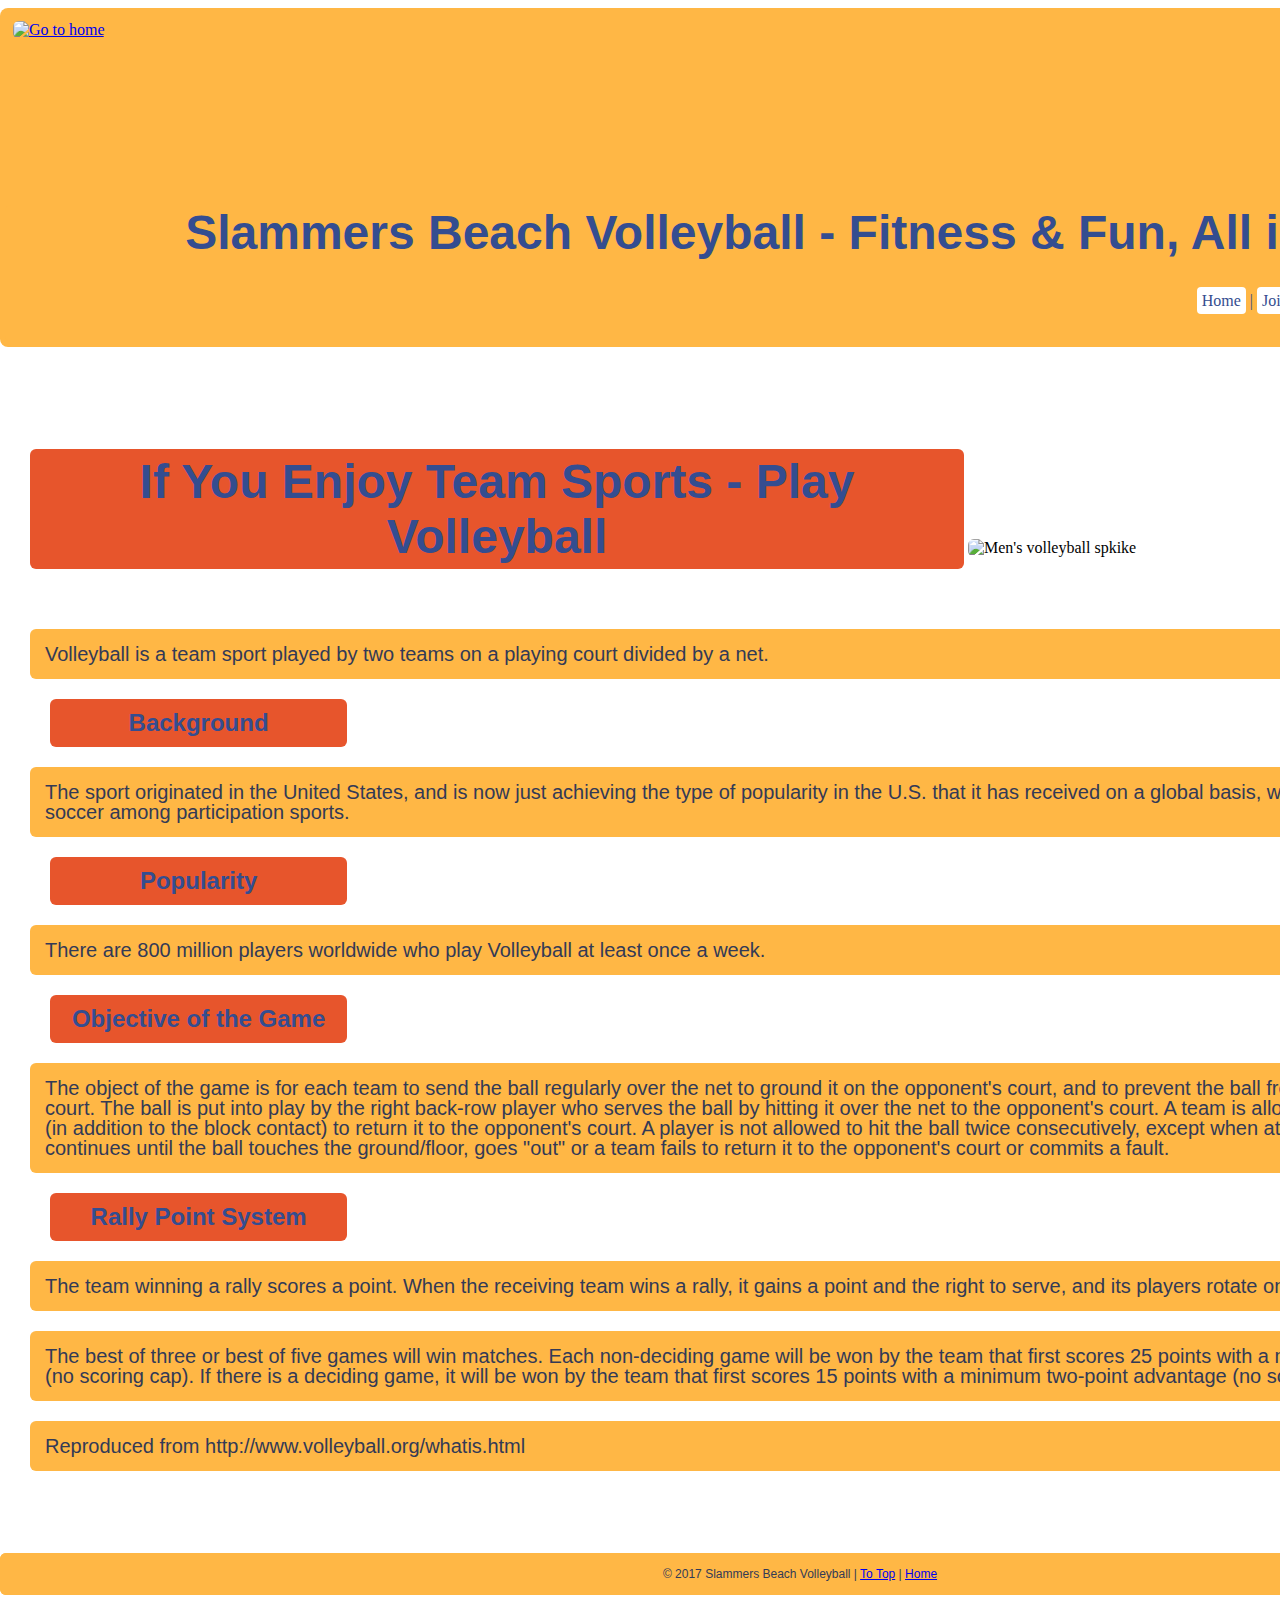
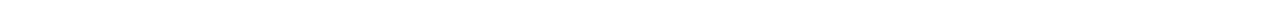
==== aboutvolleyball.html @ 7ca930c6 "Update file" ====
<!doctype html>
<html lang="en-AU">
<head>
    <meta charset="utf-8">
    <title>Slammers Beach Volleyball - About Volleyball</title>
    <link href="mainstyle.css" rel="stylesheet" type="text/css"/>
    <style> 
        input[type=text] {
            width: 130px;
            margin-top: 40px;
            margin-right: 40px;
            box-sizing:content-box;
            border: 2px solid white;
            border-radius: 6px;
            float: right;                   
            color: #344D90; 
            font-size: 14px;
            background-color: white;
            background-image: url('searchicon.png');
            background-position: 10px 10px; 
            background-repeat: no-repeat;
            padding: 12px 40px 12px 40px;
            -webkit-transition: width 0.4s ease-in-out;
            transition: width 0.4s ease-in-out;
        }
        input[type=text]:focus {
            width: 40%;
        }
    </style>
</head>
<body class="container">        
    <div class="header">
        <form>
            <input type="text" name="search" placeholder="Search..">
        </form>
            <a href="index.html">  
            <img src= "images/vector_volleyball.jpg" class="imageHeader" width="" height="" alt="Go to home"/></a>
        <h1>Slammers Beach Volleyball - Fitness & Fun, All in One</h1>
        <nav class="nav">
            <a href="index.html">Home</a> |
			<a href="joinus.html">Join Us</a> |
            <a href="whocanplay.html">Who can play?</a> |
			<a href="aboutvolleyball.html">About Volleyball</a>
        </nav>
    </div>    
    <div class="netBackground">
        <h2>If You Enjoy Team Sports - Play Volleyball</h2>
        <img src= "images/spike.jpg" class="imageAboutVolleyball" width="" height=""  alt="Men's volleyball spkike"/>
            <p>Volleyball is a team sport played by two teams on a playing court divided by a net.</p> 
        <h4>Background</h4>
            <p>The sport originated in the United States, and is now just achieving the type of popularity in the U.S. that it has received on a global basis, where it ranks behind only soccer among participation sports.</p>
        <h4>Popularity</h4>
            <p>There are 800 million players worldwide who play Volleyball at least once a week.</p> 
        <h4>Objective of the Game</h4>
            <p>The object of the game is for each team to send the ball regularly over the net to ground it on the opponent's court, and to prevent the ball from being grounded on its own court. The ball is put into play by the right back-row player who serves the ball by hitting it over the net to the opponent's court. A team is allowed to hit the ball three times (in addition to the block contact) to return it to the opponent's court. A player is not allowed to hit the ball twice consecutively, except when attempting a block. The rally continues until the ball touches the ground/floor, goes "out" or a team fails to return it to the opponent's court or commits a fault.</p>
        <h4>Rally Point System</h4>
            <p>The team winning a rally scores a point. When the receiving team wins a rally, it gains a point and the right to serve, and its players rotate one position clockwise.</p>
            <p>The best of three or best of five games will win matches. Each non-deciding game will be won by the team that first scores 25 points with a minimum two-point advantage (no scoring cap). If there is a deciding game, it will be won by the team that first scores 15 points with a minimum two-point advantage (no scoring cap). 
            <p>Reproduced from http://www.volleyball.org/whatis.html</p>        
    </div>    
    <div id="footer">
        <p>&copy; 2017 Slammers Beach Volleyball  | <a href="#" target="_self">To Top</a> | <a href="index.html" target="_self">Home</a> </p>
    </div>
</body>
</html>
---- mainstyle.css ----
<<<<<<< HEAD

@charset "utf-8";
/* CSS Document for Training Zone */                                                       /* Inherited properties (main ones): color
                                                                                                                                font-family, fonr-size, font-style, font-variant, font-weight, font, letter-spacing, 
                                                                                                                                line-height, orphans, text-align, text-indent, text-transform */
/* universal selectors                                                                                                          list-style-image, list-style-position, list-style-type, list-style                             
* {
    margin: 0;      This has a radical effect on the entire layout!!!!!                                                         N.B. font-size is inherited differently!!!!!
    padding: 0;                                                                                                                      default font-size is 16px   
}                                                                                                                                                                                                                             */                                                                                                                                 /*  p { font-size: 80%; } means the p element is 80% of 16 = 12.8px
/* body styles                                                                                                                         The calculated value of font-size is inherited , not the value itself  
This will remove any default margins and/or padding in browser.                                                                        i.e. 12.8px is inherited NOT 80%!!! 
*/
body {
    margin: 0;
    padding: 0;                                             /* ALWAYS set the font-size & font-family in body first!!!!! */
    font-family: lato, arial, helvetica, sans-serif;               /* font-size & font-family are inherited by ALL descendents */
    font-size: 90%; 
    background-image: url("images/sand.jpg");    
    background-color: #cccccc;                              /* This is more efficient than repeating font-size & font-family */    
}                                                           /* for all descendents; BUT this can be overidden for any element by
/* nav styles */                                            /* specifying a different font-size & font-family for that element */ 
nav {
    padding: 2em 2em;                                       /* padding of 2em top & bottom and 2em left & right */
    color: #344D90;
    background: #FFB745;
    text-align: right;
    border-top-left-radius: 0;
    border-top-right-radius: 0;
    border-bottom-left-radius: 6px;
    border-bottom-right-radius: 6px;
    }
nav ul li {
    display:inline;
    margin-right: 5em;
}
nav a {
    color: #344D90;
    background: white;
    text-decoration: none;
    padding: 5px;
    width: 30em;
    margin-right: auto;
    margin-left: auto;
    border-radius: 4px;
}
nav a:visited {                                             /* looks for any "a' element that has been clicked on by the user */
    color: #E7552C;
} 
nav a:focus {
    color: black
}
nav a:hover {
    color: #344D90;
}
nav a:active {
    color: deepskyblue
}
/* heading styles */
h1 {
    display: inline-block;
    margin: 0;   
    font-size: 3em;
    font-family: lato, arial, helvetica, sans-serif;
    text-align: center;
    color: #344D90;
    background: #FFB745;
    font-weight: bold;
    width: 100%; 
    border-top-left-radius: 6px;
    border-top-right-radius: 6px;
    border-bottom-left-radius: 0;
    border-bottom-right-radius: 0;
}
h2 {
    display: inline-block;
    font-size: 3em;
    font-family: lato, arial, helvetica, sans-serif;
    text-align: center;
    align-items: center;
    color: #344D90;
	background: #E7552C;
    font-weight: bold;
	width: 60%;
	float: inherit;		
    padding: 5px;
    border-radius: 6px;
}
h3 {
    font-size: 2em;
    font-family: lato, arial, helvetica, sans-serif;
    text-align: center;
    color: #FFB745;
    background: #344D90;
    font-weight: bold;
    width: 60%;
    padding: 5px;
    border-radius: 6px;
}
h4 {
	font-size: 1.5em;
    font-family: lato, arial, helvetica, sans-serif;
    text-align: center;
    color: #344D90;
	background: #E7552C;
	width: 18%;	
	padding: 10px;
    margin: 20px;
	border-radius: 6px;
}
/* unordered list styles */
ul {
    border: 6px solid;
    color: #333A56;
    font-weight: 800;
    font-style: italic;
    line-height: 1.5em;
    padding: 40px;
    }
/* paragraph styles */
p {
    display: block;
    align-items: center;
    line-height: 1em;
    font-size: 1.25em;
    font-family: lato, arial, helvetica, sans-serif;
    color: #333A56;
    background: #FFB745;
    padding: 15px;
    margin-left: auto;
    margin-right: auto;
    border-radius: 6px;
   	}
/* class selectors */           

.container {
    width: 100em;
    margin-left: auto;          /* This centres the container in the viewport */
	margin-right: auto; 
}   
.main {
    display:inline-block;
	font-size: 2em;
    color: #344D90;     
    text-align: center;
    align-content: center;
	border-radius: 8px;
    padding: 5px;
    margin-bottom: 2em;
}
.header {
    margin-bottom: 2em;    
    background: #FFB745; 
    text-align: left;
    border-radius: 8px;
    padding: 5px;
}
.imageHeader {
    width: 150px;
    height: 100px;
    border-radius: 6px;
}
.announcements {
    color: #344D90;
    background: #FFB745;
    font-size: 200%;
    font-weight: 900;
    font-style: italic;
    font-family: lato, arial, helvetica, sans-serif;
    text-align: left;
    line-height: 1em;
    padding: 20px;
    align-items: left;
    margin-top: 1em;
    margin-bottom: 1em;
    border-radius: 12px;
}
.imageAboutVolleyball {
    display: inline-block;
    align-content: center;
    border-radius: 6px;
    margin-left: auto;
    margin-right: auto;
}
.sandBackground {
    display: block;
    border: none;
    padding: 30px;
    text-align: center;
    background-image: url("images/sand.jpg");
    border-radius: 12px;
    margin-bottom: 2em;
  }
.imageHomepage {
    display: inline-block;
    width: 40%;
    height: 40%;
    border-radius: 8px;
    margin-left: auto;
    margin-right: auto;
}
.netBackground {
    display: block;
    border: 40px;
    padding: 30px;
    align-content: center;
    background-image: url("images/beachNet.jpg");
    border-radius: 12px;
    margin-bottom: 2em;
}
.homepage {
    font-size: 2.5em;
    margin-left: auto;
    margin-right: auto;
    text-align: center;
    border-radius: 8px;
    margin-bottom: 2em;
}
form {
    width:500px;
    margin:50px auto;
    float: right;
}
.search {
    padding:8px 15px;
    background:rgba(50, 50, 50, 0.2);
    border:0px solid #dbdbdb;
}
.button {

    padding:6px 15px;
    left:-8px;
    border:2px solid #207cca;
    background-color:#207cca;
    color:#fafafa;
}
.button:hover  {
    background-color:#fafafa;
    color:#207cca;
}
input[type=text], select {
    width: 40%;
    padding: 12px 20px;
    margin: 8px 0;
    display: inline-block;
    border: 1px solid #ccc;
    border-radius: 8px;
    box-sizing: border-box;
}
input[type=submit] {
    width: 100%;
    background-color: #5CC5EF;
    color: white;
    padding: 14px 20px;
    margin: 8px 0;
    border: none;
    border-radius: 4px;
    cursor: pointer;
}
input[type=submit]:hover {
    background-color: #344D90;
}
.form {
    margin-bottom: 2em;
    color: #E7552C;
    background: #E7552C;
    text-align: left;
    border-radius: 8px;
    padding: 5px;
    width: 40%;'
}
.button {
    display: block;
    margin-left: auto;
    margin-right: auto;
    margin-bottom: 1em;
    color: #5CC5EF;
    background-color: #E7552C;
    border: 4px solid white;
    padding: 16px 32px;
    text-align: center;
    align-items: center;
    text-decoration: none;
    font-size: 40px;
    font-weight: 800;
    width: 600px;
    border-radius: 12px;
}
.button {
    -webkit-transition-duration: 0.4s; 
    transition-duration: 0.4s;
}
.button:hover {
    background-color: white; 
    color: #333A56;
}
.button:active {
  background-color: steelblue;
  box-shadow: 0 5px #666;
  transform: translateY(8px);
}
.contactlist {
    color: #344D90;
    background: #E8E8E8;
    font-size: 110%;
    font-weight: 900;
    font-style: italic;
    text-align: left;
    line-height: 2em;
    padding: 10px;
    width: 600px;
    margin-left: auto;
    margin-right: auto;
    border-radius: 8px;
}     
img {
    margin: 0.5em;
    border-radius: 6px;
    align-content: center;

}    
/* id styles */
#footer {
    color: #344D90;
    background: #FFB745;
    font-size: 0.6em;
    text-align: center;
    align-items: center;
    border-radius: 6px;
}

/* adjacent sibling selector
h1 + h2 {                     Only affects h2 that comes directly after h1
    margin-top: 2em; 

}
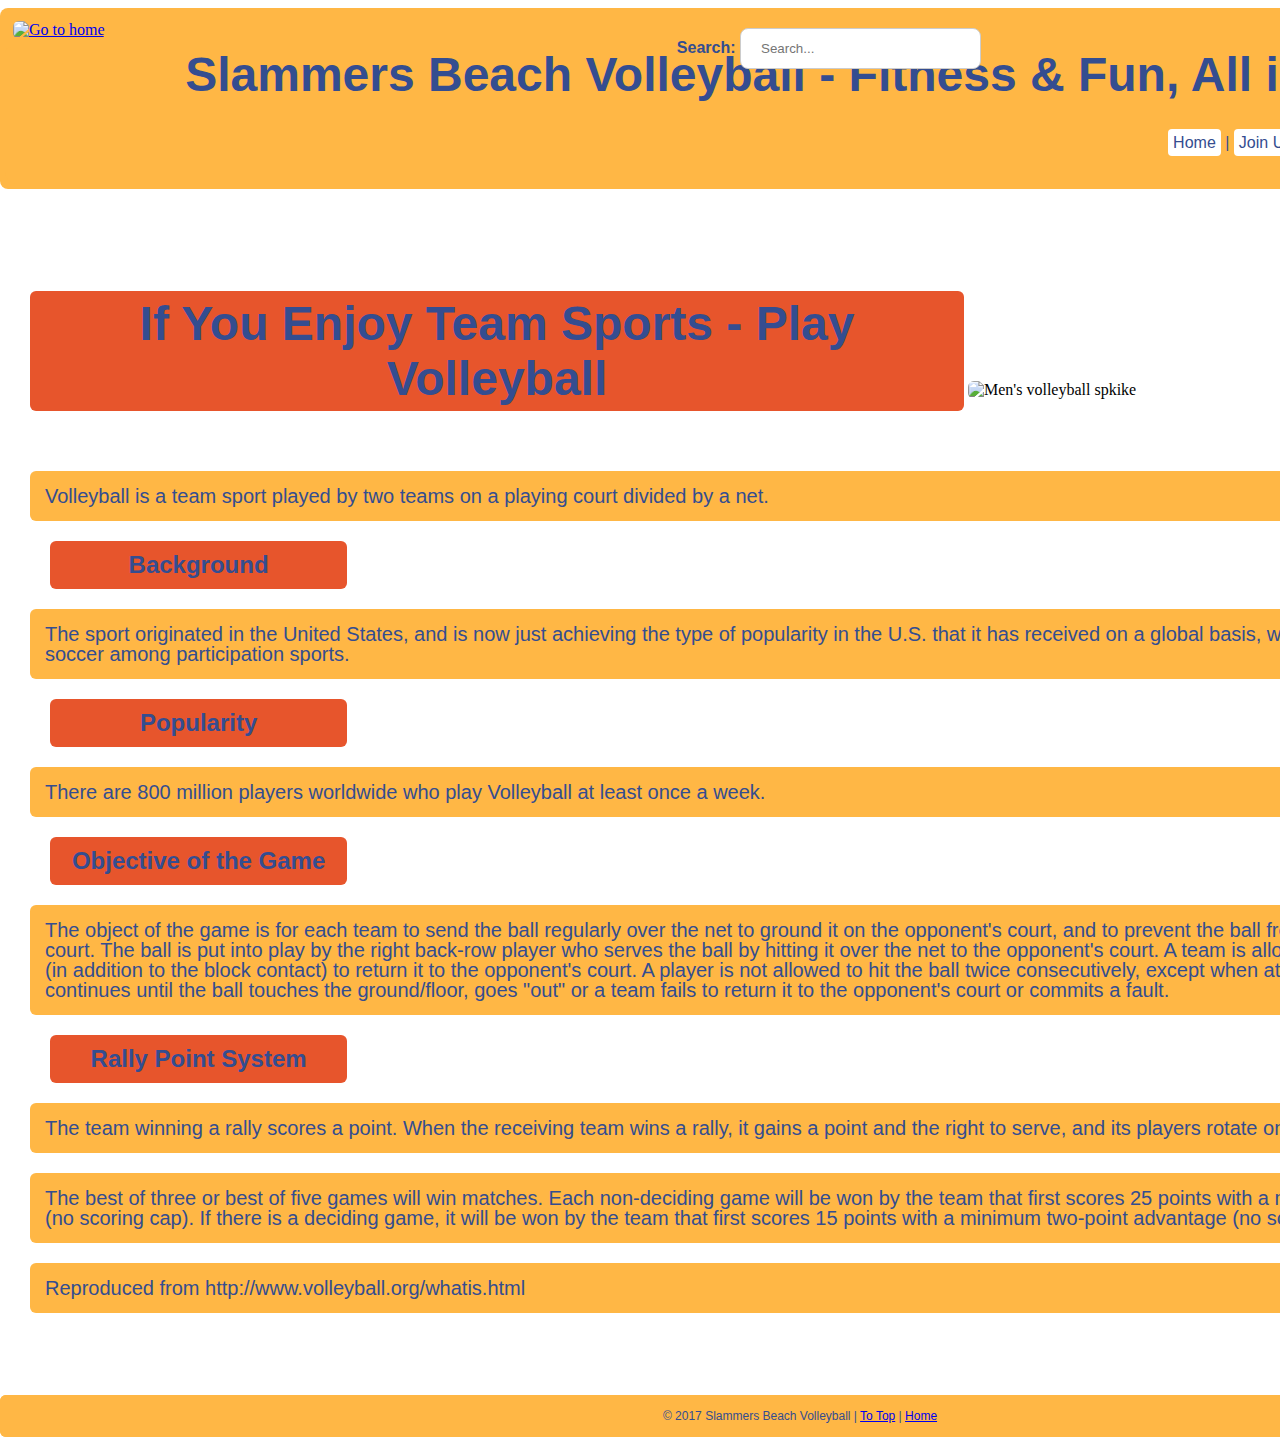
==== commit c03e9674: "Update files; search bar in header" ====
--- a/aboutvolleyball.html
+++ b/aboutvolleyball.html
@@ -4,34 +4,14 @@
     <meta charset="utf-8">
     <title>Slammers Beach Volleyball - About Volleyball</title>
     <link href="mainstyle.css" rel="stylesheet" type="text/css"/>
-    <style> 
-        input[type=text] {
-            width: 130px;
-            margin-top: 40px;
-            margin-right: 40px;
-            box-sizing:content-box;
-            border: 2px solid white;
-            border-radius: 6px;
-            float: right;                   
-            color: #344D90; 
-            font-size: 14px;
-            background-color: white;
-            background-image: url('searchicon.png');
-            background-position: 10px 10px; 
-            background-repeat: no-repeat;
-            padding: 12px 40px 12px 40px;
-            -webkit-transition: width 0.4s ease-in-out;
-            transition: width 0.4s ease-in-out;
-        }
-        input[type=text]:focus {
-            width: 40%;
-        }
-    </style>
 </head>
 <body class="container">        
     <div class="header">
-        <form>
-            <input type="text" name="search" placeholder="Search..">
+        <form method="get" action="http://www.google.com/search">
+            <div id="search">
+                <label for="q">Search:</label>
+                <input id="q" name="q" placeholder="Search..." size="60" maxlength="255" value="" type="text" />
+            </div>
         </form>
             <a href="index.html">  
             <img src= "images/vector_volleyball.jpg" class="imageHeader" width="" height="" alt="Go to home"/></a>
--- a/mainstyle.css
+++ b/mainstyle.css
@@ -1,4 +1,4 @@
-<<<<<<< HEAD
+<<<< HEAD
 
 @charset "utf-8";
 /* CSS Document for Training Zone */                                                       /* Inherited properties (main ones): color
@@ -16,21 +16,21 @@
     margin: 0;
     padding: 0;                                             /* ALWAYS set the font-size & font-family in body first!!!!! */
     font-family: lato, arial, helvetica, sans-serif;               /* font-size & font-family are inherited by ALL descendents */
-    font-size: 90%; 
-    background-image: url("images/sand.jpg");    
-    background-color: #cccccc;                              /* This is more efficient than repeating font-size & font-family */    
+    font-size: 90%;
+    /* This is more efficient than repeating font-size & font-family */
+    background: #cccccc url("images/sand.jpg");
+    width: 1152px;
+    height: 864px;
 }                                                           /* for all descendents; BUT this can be overidden for any element by
 /* nav styles */                                            /* specifying a different font-size & font-family for that element */ 
 nav {
     padding: 2em 2em;                                       /* padding of 2em top & bottom and 2em left & right */
     color: #344D90;
     background: #FFB745;
+    font-family: lato, arial, helvetica, sans-serif;
     text-align: right;
-    border-top-left-radius: 0;
-    border-top-right-radius: 0;
-    border-bottom-left-radius: 6px;
-    border-bottom-right-radius: 6px;
-    }
+    border-radius: 0 0 12px 12px;
+}
 nav ul li {
     display:inline;
     margin-right: 5em;
@@ -88,15 +88,15 @@
     border-radius: 6px;
 }
 h3 {
-    font-size: 2em;
-    font-family: lato, arial, helvetica, sans-serif;
-    text-align: center;
-    color: #FFB745;
-    background: #344D90;
+    font-size: 1.5em;
+    font-family: lato, arial, helvetica, sans-serif;
+    text-align: left;
+    color:#344D90;
+    background: #FFB745;
     font-weight: bold;
-    width: 60%;
-    padding: 5px;
-    border-radius: 6px;
+    width: 100%;
+    padding: 5px;
+    border-radius: 8px;
 }
 h4 {
 	font-size: 1.5em;
@@ -111,12 +111,12 @@
 }
 /* unordered list styles */
 ul {
-    border: 6px solid;
-    color: #333A56;
+    border: 4px #344D90 solid;
+    padding: 30px;
+    color: #344D90;
     font-weight: 800;
     font-style: italic;
     line-height: 1.5em;
-    padding: 40px;
     }
 /* paragraph styles */
 p {
@@ -125,119 +125,40 @@
     line-height: 1em;
     font-size: 1.25em;
     font-family: lato, arial, helvetica, sans-serif;
-    color: #333A56;
+    color: #344D90;
     background: #FFB745;
     padding: 15px;
     margin-left: auto;
     margin-right: auto;
     border-radius: 6px;
    	}
-/* class selectors */           
-
-.container {
-    width: 100em;
-    margin-left: auto;          /* This centres the container in the viewport */
-	margin-right: auto; 
-}   
-.main {
-    display:inline-block;
-	font-size: 2em;
-    color: #344D90;     
-    text-align: center;
-    align-content: center;
-	border-radius: 8px;
-    padding: 5px;
-    margin-bottom: 2em;
-}
-.header {
-    margin-bottom: 2em;    
-    background: #FFB745; 
-    text-align: left;
-    border-radius: 8px;
-    padding: 5px;
-}
-.imageHeader {
-    width: 150px;
-    height: 100px;
-    border-radius: 6px;
-}
-.announcements {
-    color: #344D90;
-    background: #FFB745;
-    font-size: 200%;
-    font-weight: 900;
-    font-style: italic;
-    font-family: lato, arial, helvetica, sans-serif;
-    text-align: left;
-    line-height: 1em;
-    padding: 20px;
-    align-items: left;
-    margin-top: 1em;
-    margin-bottom: 1em;
-    border-radius: 12px;
-}
-.imageAboutVolleyball {
-    display: inline-block;
-    align-content: center;
-    border-radius: 6px;
-    margin-left: auto;
-    margin-right: auto;
-}
-.sandBackground {
-    display: block;
-    border: none;
-    padding: 30px;
-    text-align: center;
-    background-image: url("images/sand.jpg");
-    border-radius: 12px;
-    margin-bottom: 2em;
-  }
-.imageHomepage {
-    display: inline-block;
-    width: 40%;
-    height: 40%;
-    border-radius: 8px;
-    margin-left: auto;
-    margin-right: auto;
-}
-.netBackground {
-    display: block;
-    border: 40px;
-    padding: 30px;
-    align-content: center;
-    background-image: url("images/beachNet.jpg");
-    border-radius: 12px;
-    margin-bottom: 2em;
-}
-.homepage {
-    font-size: 2.5em;
-    margin-left: auto;
-    margin-right: auto;
-    text-align: center;
-    border-radius: 8px;
-    margin-bottom: 2em;
-}
-form {
-    width:500px;
-    margin:50px auto;
-    float: right;
-}
-.search {
-    padding:8px 15px;
-    background:rgba(50, 50, 50, 0.2);
-    border:0px solid #dbdbdb;
-}
-.button {
-
-    padding:6px 15px;
-    left:-8px;
-    border:2px solid #207cca;
-    background-color:#207cca;
-    color:#fafafa;
-}
-.button:hover  {
-    background-color:#fafafa;
-    color:#207cca;
+form.register {
+    display: block;
+    color: #344D90;
+    background: #FFB745;
+    font-family: lato, arial, helvetica, sans-serif;
+    margin-bottom: 2em;
+    text-align: left;
+    border-radius: 8px;
+    padding: 10px;
+    width: 48%;
+}
+form.register fieldset {
+    border: 4px #344D90 solid;
+    padding: 30px;
+}
+form.register legend {
+    font-weight: bold;
+    font-size: 2em;
+}
+form.register label {
+    font-size: 1.2em;
+    padding-right: 60px;
+}
+form.register label.fixedwidth {
+    display: block;
+    width: 240px;
+    float: left;
 }
 input[type=text], select {
     width: 40%;
@@ -250,7 +171,7 @@
 }
 input[type=submit] {
     width: 100%;
-    background-color: #5CC5EF;
+    background-color: #344D90;
     color: white;
     padding: 14px 20px;
     margin: 8px 0;
@@ -259,16 +180,109 @@
     cursor: pointer;
 }
 input[type=submit]:hover {
-    background-color: #344D90;
-}
-.form {
-    margin-bottom: 2em;
-    color: #E7552C;
-    background: #E7552C;
-    text-align: left;
-    border-radius: 8px;
-    padding: 5px;
-    width: 40%;'
+    background-color: #5CC5EF;
+}
+/* class selectors */           
+
+.container {
+    width: 100em;
+    margin-left: auto;          /* This centres the container in the viewport */
+	margin-right: auto; 
+}   
+/*.main {
+    display:inline-block;
+	font-size: 2em;
+    color: #344D90;     
+    text-align: center;
+    align-content: center;
+	border-radius: 8px;
+    padding: 5px;
+    margin-bottom: 2em;
+}*/
+.header {
+    display: block;
+    margin-bottom: 2em;    
+    background: #FFB745; 
+    text-align: left;
+    border-radius: 8px;
+    padding: 5px;
+}
+.imageHeader {
+    width: 150px;
+    height: 100px;
+    border-radius: 6px;
+}
+.guidelineslist {
+    color: #344D90;
+    background: #FFB745;
+    font-size: 1em;
+    font-weight: 900;
+    font-style: italic;
+    font-family: lato, arial, helvetica, sans-serif;
+    text-align: left;
+    line-height: 1em;
+    padding: 30px;
+    align-items: left;
+    margin-top: 1em;
+    margin-bottom: 1em;
+    border-radius: 12px;
+}
+.imageAboutVolleyball {
+    display: inline-block;
+    align-content: center;
+    border-radius: 6px;
+    margin-left: auto;
+    margin-right: auto;
+}
+.sandBackground {
+    display: block;
+    border: none;
+    padding: 30px;
+    text-align: center;
+    background-image: url("images/sand.jpg");
+    border-radius: 12px;
+    margin-bottom: 2em;
+  }
+.imageHomepage {
+    display: inline-block;
+    width: 40%;
+    height: 40%;
+    border-radius: 8px;
+    margin-left: auto;
+    margin-right: auto;
+}
+.netBackground {
+    display: block;
+    border: 40px;
+    padding: 30px;
+    align-content: center;
+    background-image: url("images/beachNet.jpg");
+    border-radius: 12px;
+    margin-bottom: 2em;
+}
+.homepage {
+    font-size: 2.5em;
+    margin-left: auto;
+    margin-right: auto;
+    text-align: center;
+    border-radius: 8px;
+    margin-bottom: 2em;
+}
+.search {
+    padding:8px 15px;
+    background:rgba(50, 50, 50, 0.2);
+    border:0px solid #dbdbdb;
+}
+.button {
+    padding:6px 15px;
+    left:-8px;
+    border:2px solid #207cca;
+    background-color:#207cca;
+    color:#fafafa;
+}
+.button:hover  {
+    background-color:#fafafa;
+    color:#207cca;
 }
 .button {
     display: block;
@@ -302,17 +316,19 @@
 }
 .contactlist {
     color: #344D90;
-    background: #E8E8E8;
-    font-size: 110%;
+    background: #FFB745;
+    font-family: lato, arial, helvetica, sans-serif;
+    font-size: 1.8em;
     font-weight: 900;
     font-style: italic;
-    text-align: left;
-    line-height: 2em;
-    padding: 10px;
-    width: 600px;
-    margin-left: auto;
-    margin-right: auto;
-    border-radius: 8px;
+    float: right;
+    text-align: left;
+    line-height: 2.5em;
+    width: 45%;
+    margin-left: auto;
+    margin-right: auto;
+    border-radius: 8px;
+    padding: 30px;
 }     
 img {
     margin: 0.5em;
@@ -321,6 +337,15 @@
 
 }    
 /* id styles */
+#search {
+    position: absolute;
+    top: 20px;
+    right: 1px;
+    color: #344D90;
+    font-family: lato, arial, helvetica, sans-serif;
+    font-size: 1em;
+    font-weight: bold
+}
 #footer {
     color: #344D90;
     background: #FFB745;
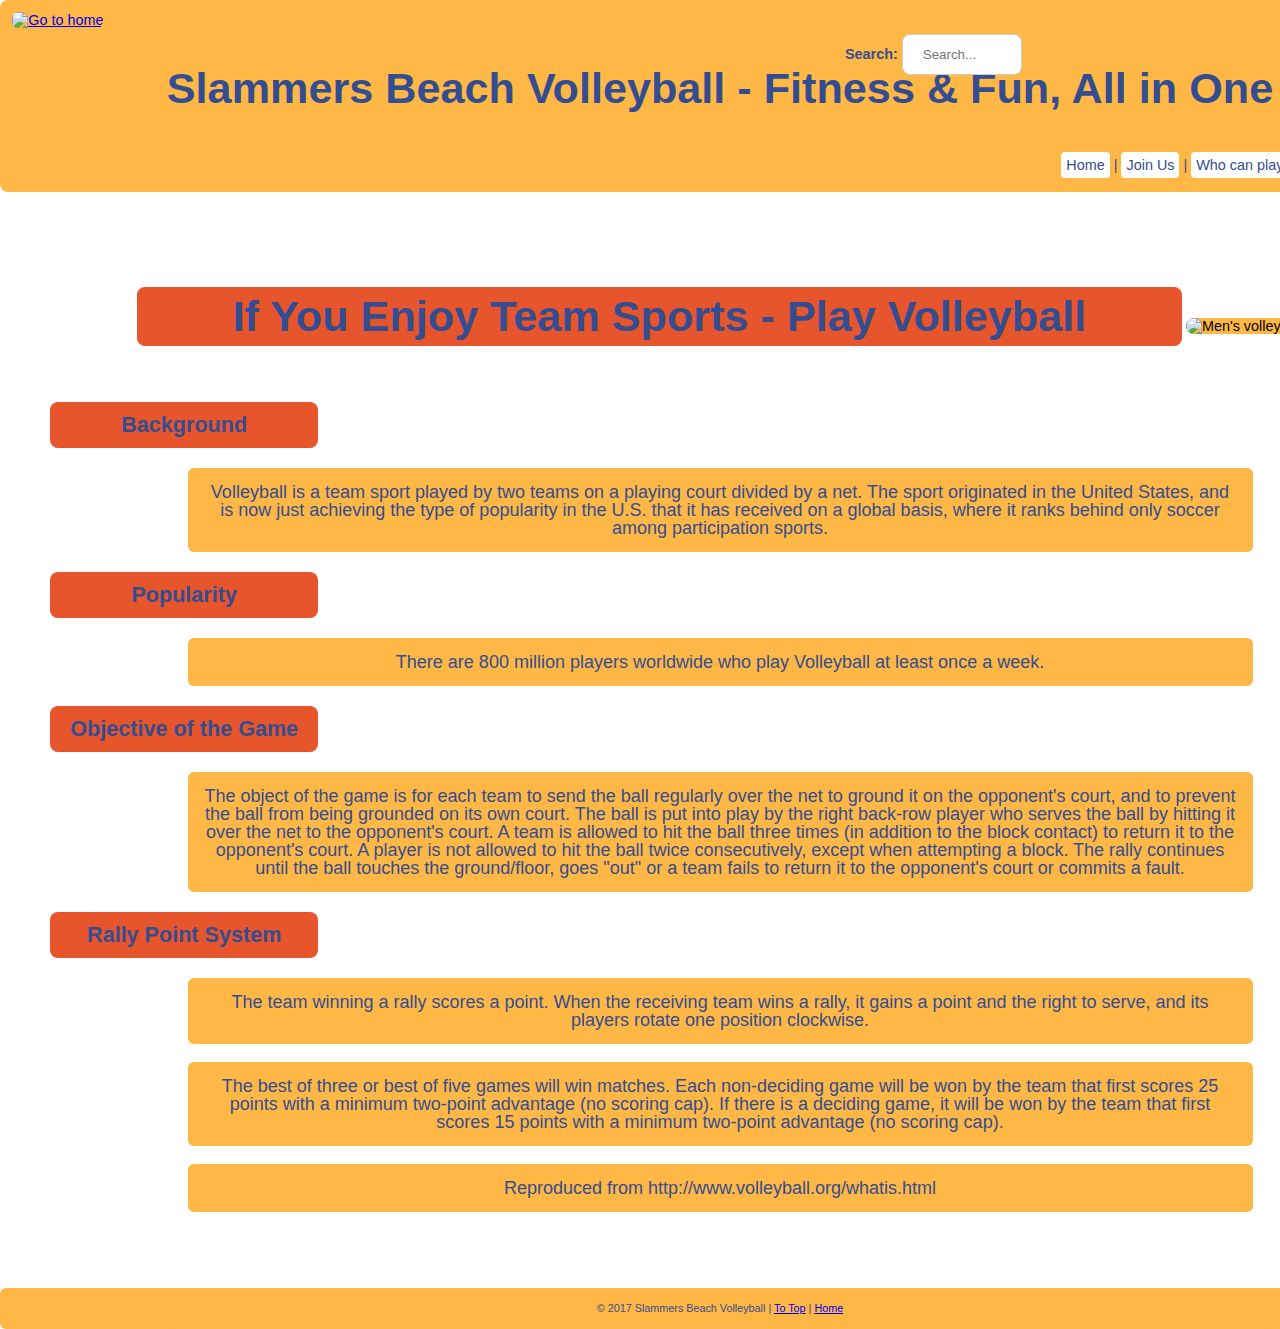
==== commit 0e04ab80: "Update files" ====
--- a/aboutvolleyball.html
+++ b/aboutvolleyball.html
@@ -5,41 +5,52 @@
     <title>Slammers Beach Volleyball - About Volleyball</title>
     <link href="mainstyle.css" rel="stylesheet" type="text/css"/>
 </head>
-<body class="container">        
-    <div class="header">
-        <form method="get" action="http://www.google.com/search">
-            <div id="search">
-                <label for="q">Search:</label>
-                <input id="q" name="q" placeholder="Search..." size="60" maxlength="255" value="" type="text" />
-            </div>
-        </form>
-            <a href="index.html">  
-            <img src= "images/vector_volleyball.jpg" class="imageHeader" width="" height="" alt="Go to home"/></a>
-        <h1>Slammers Beach Volleyball - Fitness & Fun, All in One</h1>
-        <nav class="nav">
-            <a href="index.html">Home</a> |
-			<a href="joinus.html">Join Us</a> |
-            <a href="whocanplay.html">Who can play?</a> |
-			<a href="aboutvolleyball.html">About Volleyball</a>
-        </nav>
-    </div>    
-    <div class="netBackground">
-        <h2>If You Enjoy Team Sports - Play Volleyball</h2>
-        <img src= "images/spike.jpg" class="imageAboutVolleyball" width="" height=""  alt="Men's volleyball spkike"/>
-            <p>Volleyball is a team sport played by two teams on a playing court divided by a net.</p> 
-        <h4>Background</h4>
-            <p>The sport originated in the United States, and is now just achieving the type of popularity in the U.S. that it has received on a global basis, where it ranks behind only soccer among participation sports.</p>
-        <h4>Popularity</h4>
-            <p>There are 800 million players worldwide who play Volleyball at least once a week.</p> 
-        <h4>Objective of the Game</h4>
-            <p>The object of the game is for each team to send the ball regularly over the net to ground it on the opponent's court, and to prevent the ball from being grounded on its own court. The ball is put into play by the right back-row player who serves the ball by hitting it over the net to the opponent's court. A team is allowed to hit the ball three times (in addition to the block contact) to return it to the opponent's court. A player is not allowed to hit the ball twice consecutively, except when attempting a block. The rally continues until the ball touches the ground/floor, goes "out" or a team fails to return it to the opponent's court or commits a fault.</p>
-        <h4>Rally Point System</h4>
-            <p>The team winning a rally scores a point. When the receiving team wins a rally, it gains a point and the right to serve, and its players rotate one position clockwise.</p>
-            <p>The best of three or best of five games will win matches. Each non-deciding game will be won by the team that first scores 25 points with a minimum two-point advantage (no scoring cap). If there is a deciding game, it will be won by the team that first scores 15 points with a minimum two-point advantage (no scoring cap). 
-            <p>Reproduced from http://www.volleyball.org/whatis.html</p>        
-    </div>    
-    <div id="footer">
-        <p>&copy; 2017 Slammers Beach Volleyball  | <a href="#" target="_self">To Top</a> | <a href="index.html" target="_self">Home</a> </p>
-    </div>
+<body class="container">
+<div class="header">
+    <form method="get" action="http://www.google.com/search">
+        <div id="search">
+            <label for="q">Search:</label>
+            <input id="q" name="q" placeholder="Search..." size="60" maxlength="85" value="" type="text"/>
+        </div>
+    </form>
+    <a href="index.html">
+        <img src="images/vector_volleyball.png" class="imageHeader" title="Home page" width="300" height="200" alt="Go to home"/></a>
+    <h1>Slammers Beach Volleyball - Fitness & Fun, All in One</h1>
+    <nav class="nav">
+        <a href="index.html">Home</a> |
+        <a href="joinus.html">Join Us</a> |
+        <a href="whocanplay.html">Who can play?</a> |
+        <a href="aboutvolleyball.html">About Volleyball</a>
+    </nav>
+</div>
+<div class="netbackground">
+    <h2>If You Enjoy Team Sports - Play Volleyball</h2>
+    <img src="images/spike.jpg" class="imageAboutVolleyball" title="Men's Volleyball" width="1432" height="1002" alt="Men's volleyball"/>
+    <h4>Background</h4>
+    <p>Volleyball is a team sport played by two teams on a playing court divided by a net. The sport originated in the
+        United States, and is now just achieving the type of popularity in the U.S. that it has received on a global
+        basis, where it ranks behind only soccer among participation sports.</p>
+    <h4>Popularity</h4>
+    <p>There are 800 million players worldwide who play Volleyball at least once a week.</p>
+    <h4>Objective of the Game</h4>
+    <p>The object of the game is for each team to send the ball regularly over the net to ground it on the opponent's
+        court, and to prevent the ball from being grounded on its own court. The ball is put into play by the right
+        back-row player who serves the ball by hitting it over the net to the opponent's court. A team is allowed to hit
+        the ball three times (in addition to the block contact) to return it to the opponent's court. A player is not
+        allowed to hit the ball twice consecutively, except when attempting a block. The rally continues until the ball
+        touches the ground/floor, goes "out" or a team fails to return it to the opponent's court or commits a
+        fault.</p>
+    <h4>Rally Point System</h4>
+    <p>The team winning a rally scores a point. When the receiving team wins a rally, it gains a point and the right to
+        serve, and its players rotate one position clockwise.</p>
+    <p>The best of three or best of five games will win matches. Each non-deciding game will be won by the team that
+        first scores 25 points with a minimum two-point advantage (no scoring cap). If there is a deciding game, it will
+        be won by the team that first scores 15 points with a minimum two-point advantage (no scoring cap).
+    <p>Reproduced from http://www.volleyball.org/whatis.html</p>
+</div>
+<div id="footer">
+    <p>&copy; 2017 Slammers Beach Volleyball | <a href="#" target="_self">To Top</a> | <a href="index.html"
+                                                                                          target="_self">Home</a></p>
+</div>
 </body>
 </html>
--- a/mainstyle.css
+++ b/mainstyle.css
@@ -1,35 +1,20 @@
-<<<< HEAD
-
 @charset "utf-8";
-/* CSS Document for Training Zone */                                                       /* Inherited properties (main ones): color
-                                                                                                                                font-family, fonr-size, font-style, font-variant, font-weight, font, letter-spacing, 
-                                                                                                                                line-height, orphans, text-align, text-indent, text-transform */
-/* universal selectors                                                                                                          list-style-image, list-style-position, list-style-type, list-style                             
-* {
-    margin: 0;      This has a radical effect on the entire layout!!!!!                                                         N.B. font-size is inherited differently!!!!!
-    padding: 0;                                                                                                                      default font-size is 16px   
-}                                                                                                                                                                                                                             */                                                                                                                                 /*  p { font-size: 80%; } means the p element is 80% of 16 = 12.8px
-/* body styles                                                                                                                         The calculated value of font-size is inherited , not the value itself  
-This will remove any default margins and/or padding in browser.                                                                        i.e. 12.8px is inherited NOT 80%!!! 
-*/
-body {
+/* CSS Document for Slammers Beach Volleyball website */                                                     
+body {                                                            
     margin: 0;
-    padding: 0;                                             /* ALWAYS set the font-size & font-family in body first!!!!! */
-    font-family: lato, arial, helvetica, sans-serif;               /* font-size & font-family are inherited by ALL descendents */
-    font-size: 90%;
-    /* This is more efficient than repeating font-size & font-family */
-    background: #cccccc url("images/sand.jpg");
+    padding: 0;                                           
+    font-family: lato, arial, helvetica, sans-serif;       
+    font-size: 90%;    
     width: 1152px;
     height: 864px;
-}                                                           /* for all descendents; BUT this can be overidden for any element by
-/* nav styles */                                            /* specifying a different font-size & font-family for that element */ 
+	background-image: url("images/sand.jpg");
+}  
+/* nav styles */                                         
 nav {
-    padding: 2em 2em;                                       /* padding of 2em top & bottom and 2em left & right */
-    color: #344D90;
-    background: #FFB745;
-    font-family: lato, arial, helvetica, sans-serif;
-    text-align: right;
-    border-radius: 0 0 12px 12px;
+    padding: 1em 1em;
+    color: #344D90;
+    background: #FFB745;
+	text-align: right;
 }
 nav ul li {
     display:inline;
@@ -45,7 +30,7 @@
     margin-left: auto;
     border-radius: 4px;
 }
-nav a:visited {                                             /* looks for any "a' element that has been clicked on by the user */
+nav a:visited {                                            
     color: #E7552C;
 } 
 nav a:focus {
@@ -60,36 +45,29 @@
 /* heading styles */
 h1 {
     display: inline-block;
-    margin: 0;   
+    border: 0;
     font-size: 3em;
-    font-family: lato, arial, helvetica, sans-serif;
-    text-align: center;
-    color: #344D90;
-    background: #FFB745;
+    text-align: center;
+    color: #344D90;
     font-weight: bold;
-    width: 100%; 
-    border-top-left-radius: 6px;
-    border-top-right-radius: 6px;
-    border-bottom-left-radius: 0;
-    border-bottom-right-radius: 0;
+    width: 100%;
+    border-radius: 8px;
 }
 h2 {
     display: inline-block;
     font-size: 3em;
-    font-family: lato, arial, helvetica, sans-serif;
-    text-align: center;
-    align-items: center;
+	text-align: center;
+	align-items: center;
     color: #344D90;
 	background: #E7552C;
     font-weight: bold;
-	width: 60%;
-	float: inherit;		
+	width: 75%;
     padding: 5px;
-    border-radius: 6px;
+    border: 3px white;
+    border-radius: 8px;
 }
 h3 {
-    font-size: 1.5em;
-    font-family: lato, arial, helvetica, sans-serif;
+    font-size: 2.5em;    
     text-align: left;
     color:#344D90;
     background: #FFB745;
@@ -99,16 +77,36 @@
     border-radius: 8px;
 }
 h4 {
-	font-size: 1.5em;
-    font-family: lato, arial, helvetica, sans-serif;
+	font-size: 1.5em;    
     text-align: center;
     color: #344D90;
 	background: #E7552C;
 	width: 18%;	
 	padding: 10px;
     margin: 20px;
+	border-radius: 8px;
+}
+h5 {
+	font-size: 1.5em;
+	text-align: center;
+	width: 40%;
+    color: #5CC5EF;
+	background: #E7552C;
+	padding: 10px;
+    margin: 20px;
+	border-radius: 8px;
+}
+h6 {
+	font-size: 2em;
+	text-align: center;
+	width: 80%;
+	background: #E7552C;
+	padding: 10px;
+    margin: 20px;
 	border-radius: 6px;
 }
+
+
 /* unordered list styles */
 ul {
     border: 4px #344D90 solid;
@@ -123,20 +121,20 @@
     display: block;
     align-items: center;
     line-height: 1em;
-    font-size: 1.25em;
-    font-family: lato, arial, helvetica, sans-serif;
-    color: #344D90;
-    background: #FFB745;
+    font-size: 1.25em;    
+    color: #344D90;
+    background: #FFB745;
+	width: 75%;
     padding: 15px;
     margin-left: auto;
     margin-right: auto;
     border-radius: 6px;
    	}
+/* form styles */
 form.register {
     display: block;
     color: #344D90;
-    background: #FFB745;
-    font-family: lato, arial, helvetica, sans-serif;
+    background: #FFB745;   
     margin-bottom: 2em;
     text-align: left;
     border-radius: 8px;
@@ -160,6 +158,7 @@
     width: 240px;
     float: left;
 }
+/* input styles */
 input[type=text], select {
     width: 40%;
     padding: 12px 20px;
@@ -182,23 +181,12 @@
 input[type=submit]:hover {
     background-color: #5CC5EF;
 }
-/* class selectors */           
-
+/* class selectors */         
 .container {
     width: 100em;
-    margin-left: auto;          /* This centres the container in the viewport */
+    margin-left: auto;          
 	margin-right: auto; 
-}   
-/*.main {
-    display:inline-block;
-	font-size: 2em;
-    color: #344D90;     
-    text-align: center;
-    align-content: center;
-	border-radius: 8px;
-    padding: 5px;
-    margin-bottom: 2em;
-}*/
+}
 .header {
     display: block;
     margin-bottom: 2em;    
@@ -217,8 +205,7 @@
     background: #FFB745;
     font-size: 1em;
     font-weight: 900;
-    font-style: italic;
-    font-family: lato, arial, helvetica, sans-serif;
+    font-style: italic;    
     text-align: left;
     line-height: 1em;
     padding: 30px;
@@ -228,13 +215,12 @@
     border-radius: 12px;
 }
 .imageAboutVolleyball {
-    display: inline-block;
-    align-content: center;
-    border-radius: 6px;
-    margin-left: auto;
-    margin-right: auto;
-}
-.sandBackground {
+    text-align: center;
+    border-radius: 8px;
+    margin-left: auto;
+    margin-right: auto;
+}
+.sandbackground {
     display: block;
     border: none;
     padding: 30px;
@@ -251,11 +237,10 @@
     margin-left: auto;
     margin-right: auto;
 }
-.netBackground {
-    display: block;
+.netbackground {    
     border: 40px;
     padding: 30px;
-    align-content: center;
+	text-align: center;    
     background-image: url("images/beachNet.jpg");
     border-radius: 12px;
     margin-bottom: 2em;
@@ -271,7 +256,7 @@
 .search {
     padding:8px 15px;
     background:rgba(50, 50, 50, 0.2);
-    border:0px solid #dbdbdb;
+    border:0 solid #dbdbdb;
 }
 .button {
     padding:6px 15px;
@@ -314,10 +299,26 @@
   box-shadow: 0 5px #666;
   transform: translateY(8px);
 }
+.homepagelist {	
+    color: #344D90;
+    background: #FFB745;    
+    font-size: 1.5em;
+    font-weight: 700;
+    font-style: italic;    
+    text-align: left;
+    line-height: 1.5em;
+    width: 65%;
+    margin-left: auto;
+    margin-right: auto;
+    border-radius: 8px;
+	padding-top: 20px;
+    padding-bottom: 20px;
+	padding-left: 40px;
+	margin-bottom: 1em;
+}
 .contactlist {
     color: #344D90;
-    background: #FFB745;
-    font-family: lato, arial, helvetica, sans-serif;
+    background: #FFB745;    
     font-size: 1.8em;
     font-weight: 900;
     font-style: italic;
@@ -328,35 +329,37 @@
     margin-left: auto;
     margin-right: auto;
     border-radius: 8px;
-    padding: 30px;
-}     
+    padding: 10px;
+	margin-bottom: 2em;
+}   
+/* id styles */
+#search {
+	position: absolute;
+	top: 26px;
+	right: 135px;
+	color: #344D90;	
+	font-size: 1em;
+	font-weight: bold;
+	width: 300px;
+}
+#footer {
+    color: #344D90;
+    background: #FFB745;
+    font-size: 0.6em;
+    text-align: center;
+    align-items: center;
+    border-radius: 6px;
+}
+/*#announcements {
+	color: #344D90;	
+	font-size: 1em;
+	font-weight: bold;
+	width: 300px;	
+	
+}*/
 img {
     margin: 0.5em;
     border-radius: 6px;
     align-content: center;
-
+	background: #FFB745;
 }    
-/* id styles */
-#search {
-    position: absolute;
-    top: 20px;
-    right: 1px;
-    color: #344D90;
-    font-family: lato, arial, helvetica, sans-serif;
-    font-size: 1em;
-    font-weight: bold
-}
-#footer {
-    color: #344D90;
-    background: #FFB745;
-    font-size: 0.6em;
-    text-align: center;
-    align-items: center;
-    border-radius: 6px;
-}
-
-/* adjacent sibling selector
-h1 + h2 {                     Only affects h2 that comes directly after h1
-    margin-top: 2em; 
-
-}
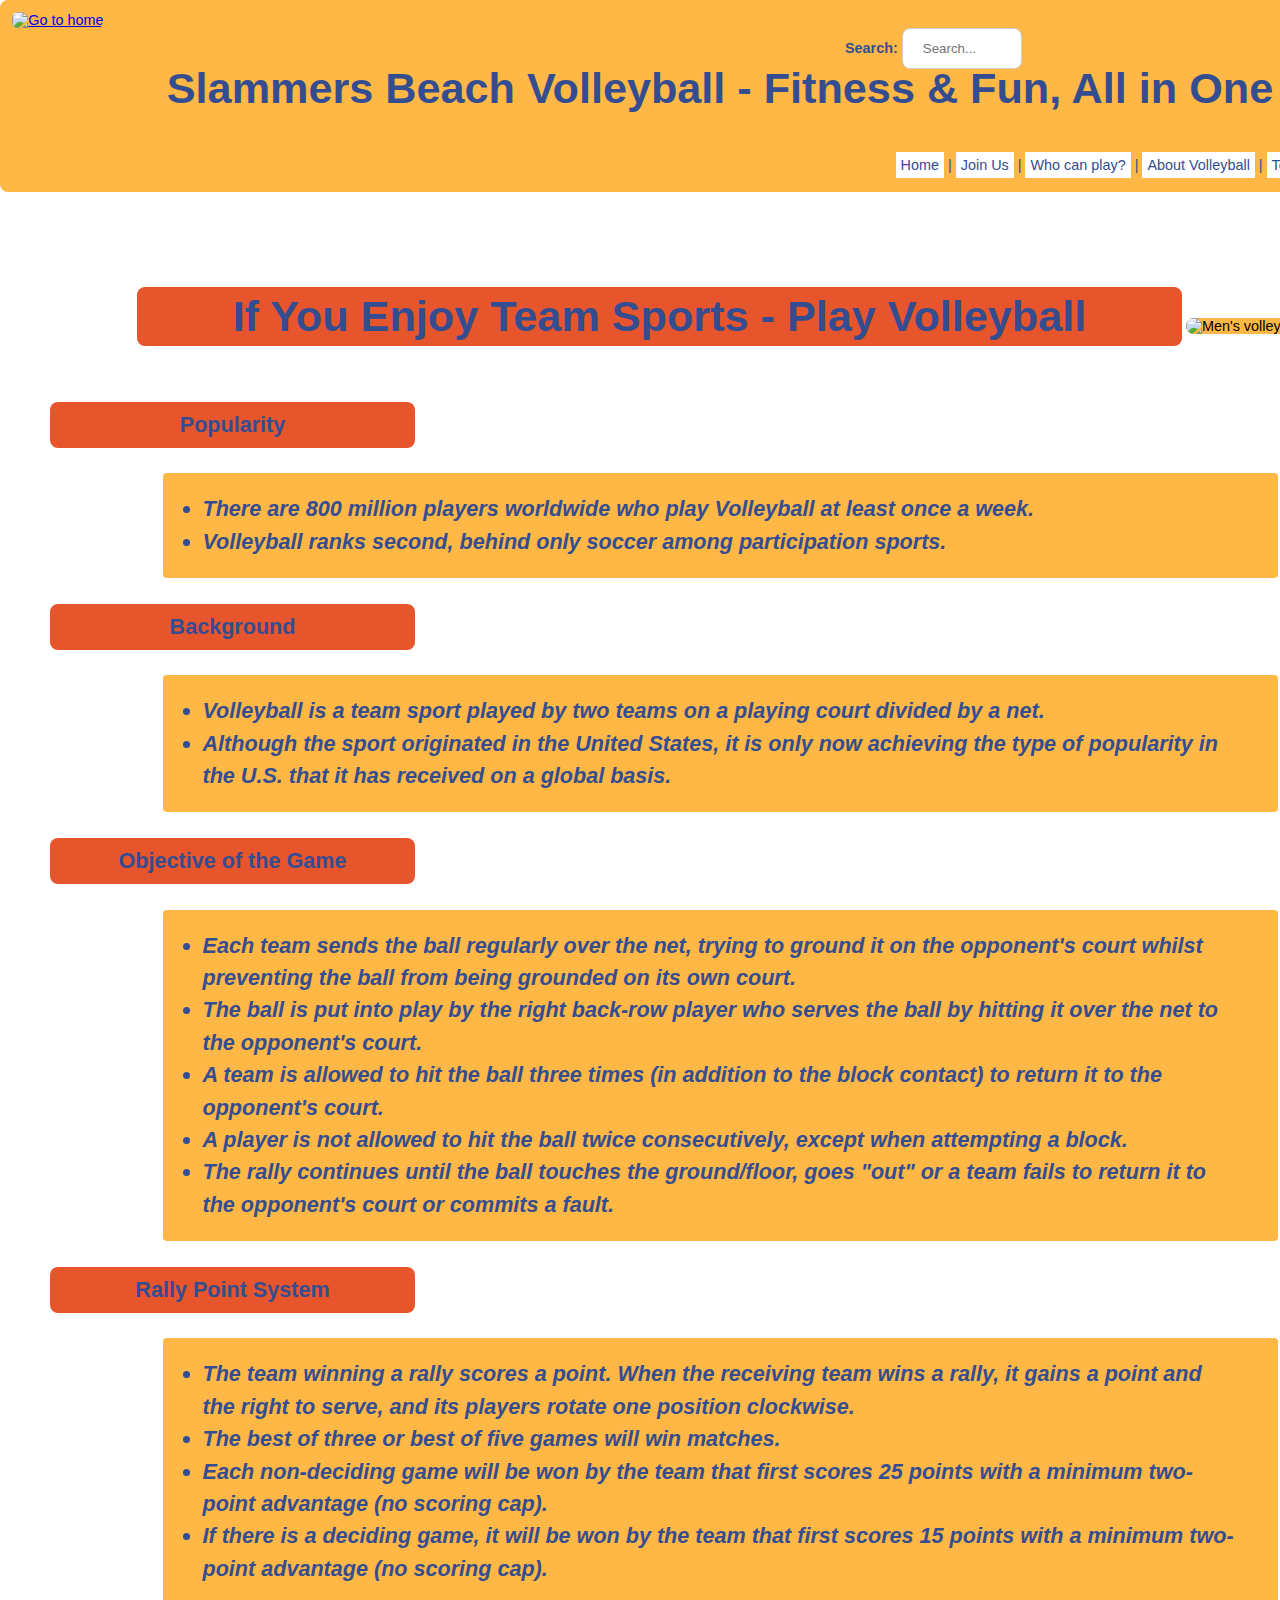
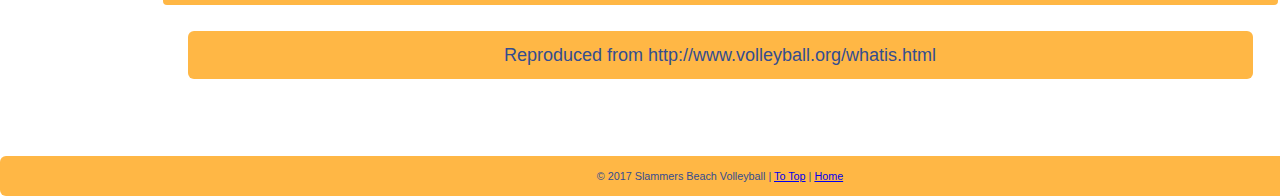
==== commit 9c4400bb: "Update files & add new HTML page" ====
--- a/aboutvolleyball.html
+++ b/aboutvolleyball.html
@@ -14,38 +14,63 @@
         </div>
     </form>
     <a href="index.html">
-        <img src="images/vector_volleyball.png" class="imageHeader" title="Home page" width="300" height="200" alt="Go to home"/></a>
+        <img src="images/vector_volleyball.png" class="imageHeader" title="Home page" alt="Go to home" width="300"
+             height="200"/></a>
     <h1>Slammers Beach Volleyball - Fitness & Fun, All in One</h1>
     <nav class="nav">
         <a href="index.html">Home</a> |
         <a href="joinus.html">Join Us</a> |
         <a href="whocanplay.html">Who can play?</a> |
-        <a href="aboutvolleyball.html">About Volleyball</a>
+        <a href="aboutvolleyball.html">About Volleyball</a> |
+        <a href="tournaments.html">Tournament Standings</a>
     </nav>
 </div>
 <div class="netbackground">
     <h2>If You Enjoy Team Sports - Play Volleyball</h2>
-    <img src="images/spike.jpg" class="imageAboutVolleyball" title="Men's Volleyball" width="1432" height="1002" alt="Men's volleyball"/>
+    <img src="images/spike.jpg" class="imageAboutVolleyball" title="Men's Volleyball" alt="Men's volleyball"
+         width="1432" height="1002"/>
+    <h4>Popularity</h4>
+    <ul class="aboutpagelist">
+        <li>There are 800 million players worldwide who play Volleyball at least once a week.</li>
+        <li> Volleyball ranks second, behind only soccer among participation sports.</li>
+    </ul>
     <h4>Background</h4>
-    <p>Volleyball is a team sport played by two teams on a playing court divided by a net. The sport originated in the
-        United States, and is now just achieving the type of popularity in the U.S. that it has received on a global
-        basis, where it ranks behind only soccer among participation sports.</p>
-    <h4>Popularity</h4>
-    <p>There are 800 million players worldwide who play Volleyball at least once a week.</p>
+    <ul class="aboutpagelist">
+        <li>Volleyball is a team sport played by two teams on a playing court divided by a net.</li>
+        <li>Although the sport originated in the United States, it is only now achieving the type of popularity in
+            the U.S. that it has received on a global basis.
+        </li>
+    </ul>
     <h4>Objective of the Game</h4>
-    <p>The object of the game is for each team to send the ball regularly over the net to ground it on the opponent's
-        court, and to prevent the ball from being grounded on its own court. The ball is put into play by the right
-        back-row player who serves the ball by hitting it over the net to the opponent's court. A team is allowed to hit
-        the ball three times (in addition to the block contact) to return it to the opponent's court. A player is not
-        allowed to hit the ball twice consecutively, except when attempting a block. The rally continues until the ball
-        touches the ground/floor, goes "out" or a team fails to return it to the opponent's court or commits a
-        fault.</p>
+    <ul class="aboutpagelist">
+        <li>Each team sends the ball regularly over the net, trying to ground it on the opponent's
+            court whilst preventing the ball from being grounded on its own court.
+        </li>
+        <li>The ball is put into play by the right back-row player who serves the ball by hitting it over the net to the
+            opponent's court.
+        </li>
+        <li>A team is allowed to hit the ball three times (in addition to the block contact) to return it to the
+            opponent's court.
+        </li>
+        <li>A player is not allowed to hit the ball twice consecutively, except when attempting a block.</li>
+        <li>The rally continues until the ball touches the ground/floor, goes "out" or a team fails to return it to the
+            opponent's court or commits a
+            fault.
+        </li>
+    </ul>
     <h4>Rally Point System</h4>
-    <p>The team winning a rally scores a point. When the receiving team wins a rally, it gains a point and the right to
-        serve, and its players rotate one position clockwise.</p>
-    <p>The best of three or best of five games will win matches. Each non-deciding game will be won by the team that
-        first scores 25 points with a minimum two-point advantage (no scoring cap). If there is a deciding game, it will
-        be won by the team that first scores 15 points with a minimum two-point advantage (no scoring cap).
+    <ul class="aboutpagelist">
+        <li>The team winning a rally scores a point. When the receiving team wins a rally, it gains a point and the
+            right to serve, and its players rotate one position clockwise.
+        </li>
+        <li>The best of three or best of five games will win matches.</li>
+        <li>Each non-deciding game will be won by the team that first scores 25 points with a minimum two-point
+            advantage (no scoring cap).
+        </li>
+        <li>If there is a deciding game, it will be won by the team that first scores 15 points with a minimum
+            two-point advantage (no scoring cap).
+        </li>
+    </ul>
     <p>Reproduced from http://www.volleyball.org/whatis.html</p>
 </div>
 <div id="footer">
--- a/mainstyle.css
+++ b/mainstyle.css
@@ -17,14 +17,6 @@
 	text-align: right;
 }
 nav ul li {
-    display:inline;
-    margin-right: 5em;
-}
-nav a {
-    color: #344D90;
-    background: white;
-    text-decoration: none;
-    padding: 5px;
     width: 30em;
     margin-right: auto;
     margin-left: auto;
@@ -35,6 +27,14 @@
 } 
 nav a:focus {
     color: black
+    display:inline;
+    margin-right: 5em;
+}
+nav a {
+    color: #344D90;
+    background: white;
+    text-decoration: none;
+    padding: 5px;
 }
 nav a:hover {
     color: #344D90;
@@ -44,14 +44,11 @@
 }
 /* heading styles */
 h1 {
-    display: inline-block;
     border: 0;
     font-size: 3em;
     text-align: center;
     color: #344D90;
     font-weight: bold;
-    width: 100%;
-    border-radius: 8px;
 }
 h2 {
     display: inline-block;
@@ -61,9 +58,9 @@
     color: #344D90;
 	background: #E7552C;
     font-weight: bold;
+    border: 4px white;
 	width: 75%;
     padding: 5px;
-    border: 3px white;
     border-radius: 8px;
 }
 h3 {
@@ -79,9 +76,10 @@
 h4 {
 	font-size: 1.5em;    
     text-align: center;
+    float: inherit;
     color: #344D90;
 	background: #E7552C;
-	width: 18%;	
+	width: 25%;
 	padding: 10px;
     margin: 20px;
 	border-radius: 8px;
@@ -93,7 +91,7 @@
     color: #5CC5EF;
 	background: #E7552C;
 	padding: 10px;
-    margin: 20px;
+    margin: 10px;
 	border-radius: 8px;
 }
 h6 {
@@ -109,7 +107,7 @@
 
 /* unordered list styles */
 ul {
-    border: 4px #344D90 solid;
+    border: 4px white solid;
     padding: 30px;
     color: #344D90;
     font-weight: 800;
@@ -231,8 +229,6 @@
   }
 .imageHomepage {
     display: inline-block;
-    width: 40%;
-    height: 40%;
     border-radius: 8px;
     margin-left: auto;
     margin-right: auto;
@@ -240,7 +236,7 @@
 .netbackground {    
     border: 40px;
     padding: 30px;
-	text-align: center;    
+	text-align: center;
     background-image: url("images/beachNet.jpg");
     border-radius: 12px;
     margin-bottom: 2em;
@@ -250,6 +246,7 @@
     margin-left: auto;
     margin-right: auto;
     text-align: center;
+    border: 4px white;
     border-radius: 8px;
     margin-bottom: 2em;
 }
@@ -273,7 +270,7 @@
     display: block;
     margin-left: auto;
     margin-right: auto;
-    margin-bottom: 1em;
+    margin-bottom: 0.5em;
     color: #5CC5EF;
     background-color: #E7552C;
     border: 4px solid white;
@@ -299,6 +296,21 @@
   box-shadow: 0 5px #666;
   transform: translateY(8px);
 }
+.aboutpagelist {
+    color: #344D90;
+    background: #FFB745;
+    font-size: 1.5em;
+    font-weight: 700;
+    font-style: italic;
+    text-align: left;
+    line-height: 1.5em;
+    width: 75%;
+    margin-left: auto;
+    margin-right: auto;
+    border-radius: 8px;
+    padding: 20px 40px;
+    margin-bottom: 1em;
+}
 .homepagelist {	
     color: #344D90;
     background: #FFB745;    
@@ -311,10 +323,8 @@
     margin-left: auto;
     margin-right: auto;
     border-radius: 8px;
-	padding-top: 20px;
-    padding-bottom: 20px;
-	padding-left: 40px;
-	margin-bottom: 1em;
+    padding: 20px 40px;
+    margin-bottom: 1em;
 }
 .contactlist {
     color: #344D90;
@@ -335,7 +345,7 @@
 /* id styles */
 #search {
 	position: absolute;
-	top: 26px;
+	top: 20px;
 	right: 135px;
 	color: #344D90;	
 	font-size: 1em;
@@ -359,7 +369,7 @@
 }*/
 img {
     margin: 0.5em;
-    border-radius: 6px;
+    border-radius: 8px;
     align-content: center;
 	background: #FFB745;
 }    
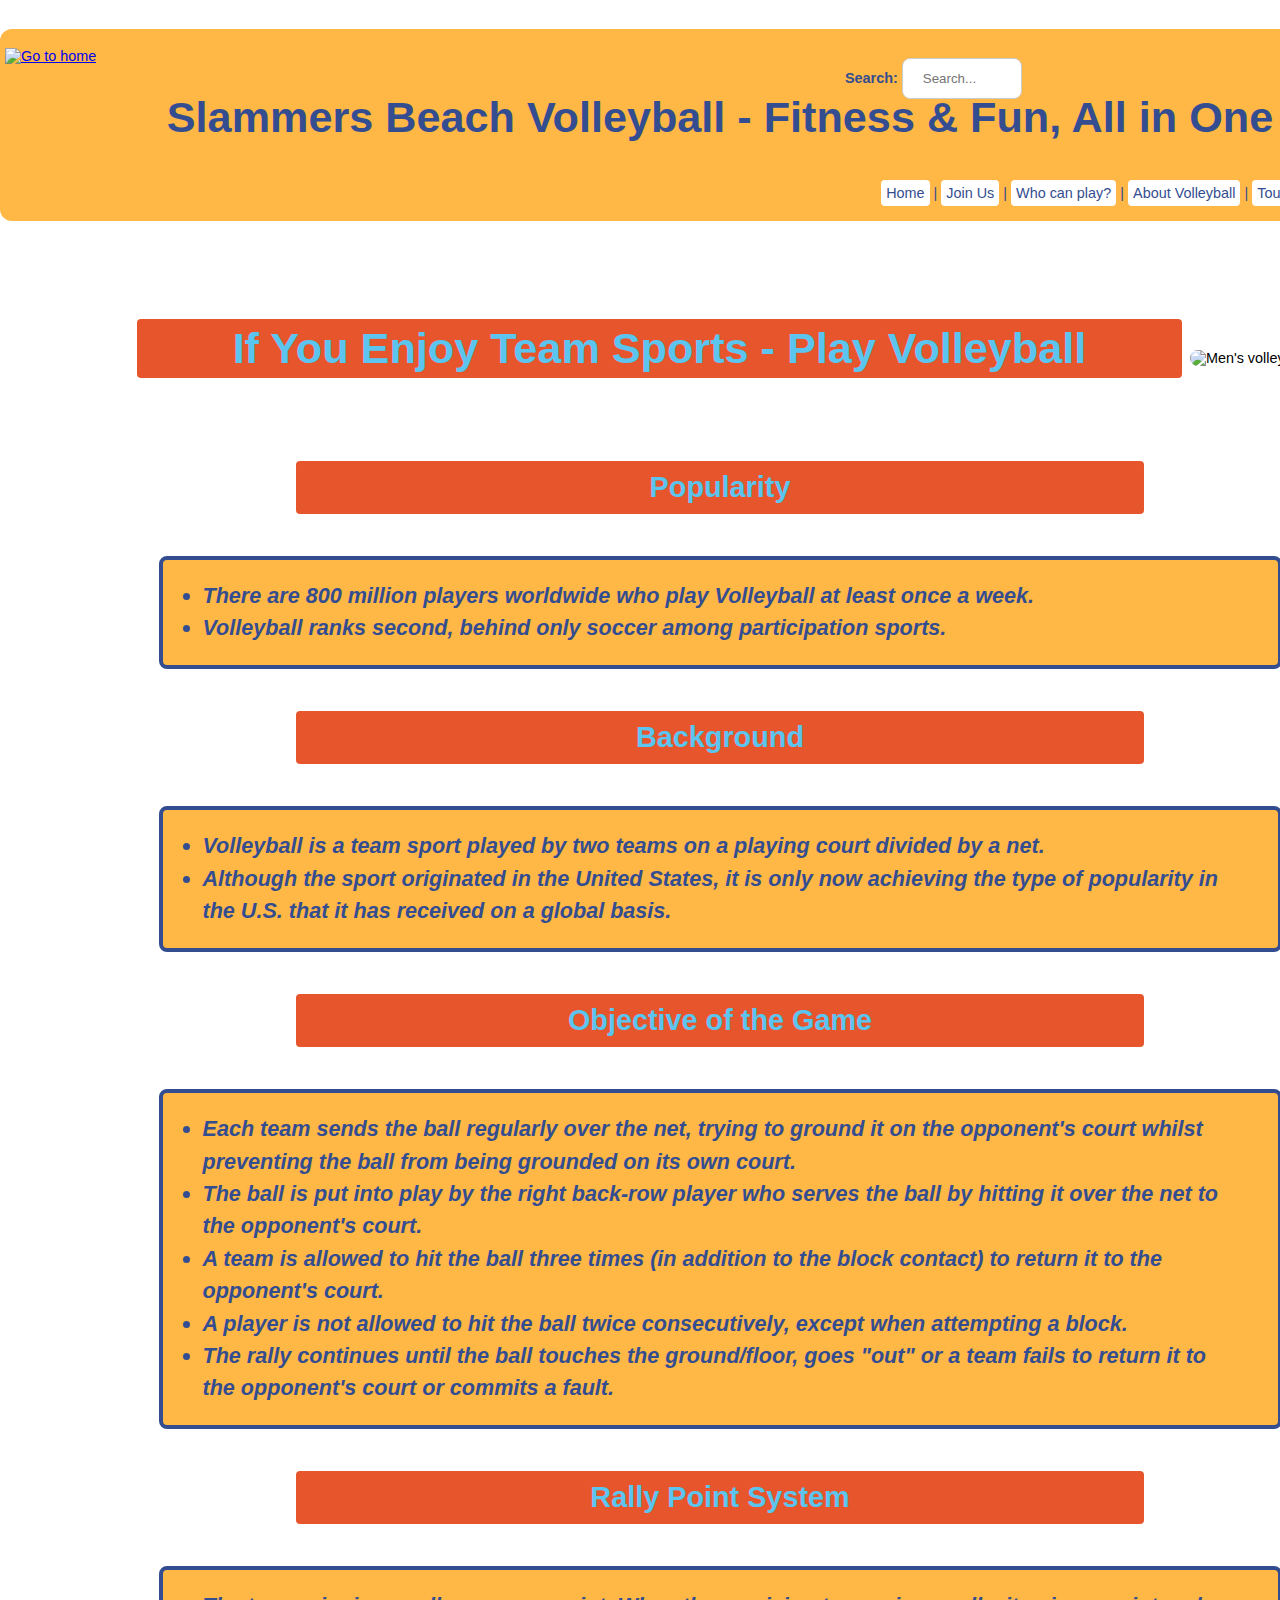
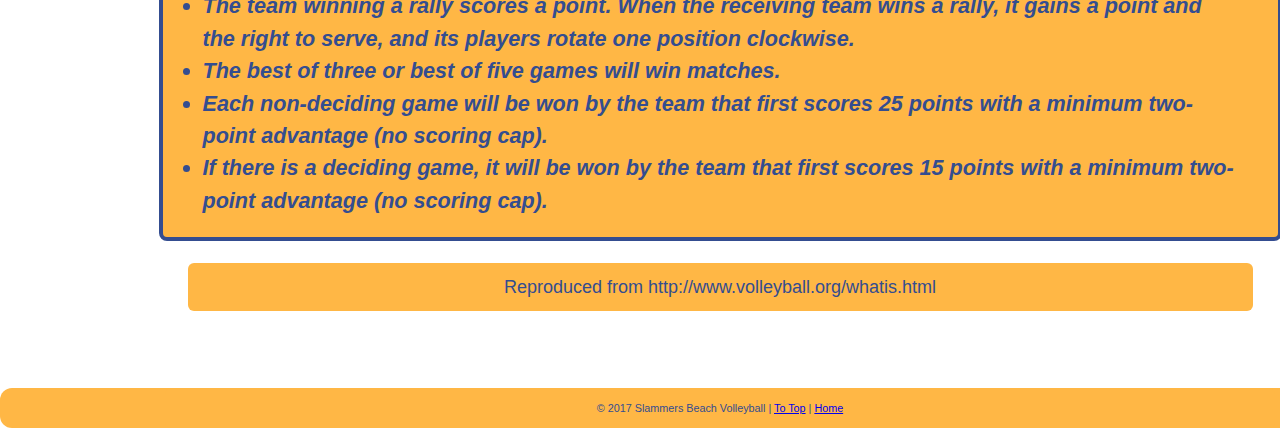
==== commit 2bd4afcd: "Update files" ====
--- a/aboutvolleyball.html
+++ b/aboutvolleyball.html
@@ -30,19 +30,19 @@
     <img src="images/spike.jpg" class="imageAboutVolleyball" title="Men's Volleyball" alt="Men's volleyball"
          width="1432" height="1002"/>
     <h4>Popularity</h4>
-    <ul class="aboutpagelist">
+    <ul class="list">
         <li>There are 800 million players worldwide who play Volleyball at least once a week.</li>
         <li> Volleyball ranks second, behind only soccer among participation sports.</li>
     </ul>
     <h4>Background</h4>
-    <ul class="aboutpagelist">
+    <ul class="list">
         <li>Volleyball is a team sport played by two teams on a playing court divided by a net.</li>
         <li>Although the sport originated in the United States, it is only now achieving the type of popularity in
             the U.S. that it has received on a global basis.
         </li>
     </ul>
     <h4>Objective of the Game</h4>
-    <ul class="aboutpagelist">
+    <ul class="list">
         <li>Each team sends the ball regularly over the net, trying to ground it on the opponent's
             court whilst preventing the ball from being grounded on its own court.
         </li>
@@ -59,7 +59,7 @@
         </li>
     </ul>
     <h4>Rally Point System</h4>
-    <ul class="aboutpagelist">
+    <ul class="list">
         <li>The team winning a rally scores a point. When the receiving team wins a rally, it gains a point and the
             right to serve, and its players rotate one position clockwise.
         </li>
--- a/mainstyle.css
+++ b/mainstyle.css
@@ -1,161 +1,205 @@
 @charset "utf-8";
-/* CSS Document for Slammers Beach Volleyball website */                                                     
-body {                                                            
+/* CSS Document for Slammers Beach Volleyball website */
+body {
     margin: 0;
-    padding: 0;                                           
-    font-family: lato, arial, helvetica, sans-serif;       
-    font-size: 90%;    
+    padding: 0;
+    font-family: lato, arial, helvetica, sans-serif;
+    font-size: 90%;
     width: 1152px;
     height: 864px;
-	background-image: url("images/sand.jpg");
-}  
-/* nav styles */                                         
+    /* background-image: url("images/sand.jpg");*/
+}
+
+/* nav styles */
 nav {
-    padding: 1em 1em;
-    color: #344D90;
-    background: #FFB745;
-	text-align: right;
-}
+    padding: 1em 2em; /* padding of 2em top & bottom and 2em left & right */
+    color: #344D90;
+    text-align: right;
+}
+
 nav ul li {
-    width: 30em;
-    margin-right: auto;
-    margin-left: auto;
-    border-radius: 4px;
-}
-nav a:visited {                                            
-    color: #E7552C;
-} 
-nav a:focus {
-    color: black
-    display:inline;
+    display: inline;
     margin-right: 5em;
 }
+
 nav a {
     color: #344D90;
     background: white;
     text-decoration: none;
     padding: 5px;
-}
+    width: 30em;
+    margin-right: auto;
+    margin-left: auto;
+    border-radius: 4px;
+}
+
+nav a:visited { /* looks for any "a' element that has been clicked on by the user */
+    color: #00c4cc;
+}
+
+nav a:focus {
+    color: black
+}
+
 nav a:hover {
-    color: #344D90;
-}
+    color: blue;
+}
+
 nav a:active {
     color: deepskyblue
 }
+
 /* heading styles */
 h1 {
-    border: 0;
     font-size: 3em;
     text-align: center;
     color: #344D90;
     font-weight: bold;
 }
+
 h2 {
     display: inline-block;
     font-size: 3em;
-	text-align: center;
-	align-items: center;
-    color: #344D90;
-	background: #E7552C;
+    text-align: center;
+    align-items: center;
+    color: #5CC5EF;
+    background: #E7552C;
     font-weight: bold;
-    border: 4px white;
-	width: 75%;
+    width: 75%;
     padding: 5px;
-    border-radius: 8px;
-}
+    border: 4px white solid;
+    border-radius: 8px;
+}
+
 h3 {
-    font-size: 2.5em;    
-    text-align: left;
-    color:#344D90;
+    font-size: 2.5em;
+    text-align: left;
+    color: #344D90;
     background: #FFB745;
     font-weight: bold;
     width: 100%;
     padding: 5px;
     border-radius: 8px;
 }
+
 h4 {
-	font-size: 1.5em;    
+    font-size: 2em;
     text-align: center;
     float: inherit;
-    color: #344D90;
-	background: #E7552C;
-	width: 25%;
-	padding: 10px;
+    color: #5CC5EF;
+    background: #E7552C;
+    width: 60%;
+    padding: 10px;
+    margin-left: auto;
+    margin-right: auto;
+    border: 4px white solid;
+    border-radius: 8px;
+}
+
+h5 {
+    font-size: 2em;
+    text-align: center;
+    width: 50%;
+    color: #5CC5EF;
+    background: #E7552C;
+    padding: 10px;
+    margin-bottom: 2em;
+    margin-left: auto;
+    margin-right: auto;
+    border: 4px white solid;
+    border-radius: 8px;
+}
+
+h6 {
+    font-size: 2em;
+    text-align: center;
+    width: 80%;
+    background: #E7552C;
+    padding: 10px;
     margin: 20px;
-	border-radius: 8px;
-}
-h5 {
-	font-size: 1.5em;
-	text-align: center;
-	width: 40%;
-    color: #5CC5EF;
-	background: #E7552C;
-	padding: 10px;
-    margin: 10px;
-	border-radius: 8px;
-}
-h6 {
-	font-size: 2em;
-	text-align: center;
-	width: 80%;
-	background: #E7552C;
-	padding: 10px;
-    margin: 20px;
-	border-radius: 6px;
-}
-
+    border-radius: 6px;
+}
 
 /* unordered list styles */
 ul {
-    border: 4px white solid;
-    padding: 30px;
-    color: #344D90;
-    font-weight: 800;
+    border: 4px #344D90 solid;
+    padding: 40px;
+    color: #344D90;
+    font-size: 1.5em;
+    font-weight: 700;
     font-style: italic;
     line-height: 1.5em;
-    }
+    border-radius: 8px;
+}
+
 /* paragraph styles */
 p {
     display: block;
     align-items: center;
     line-height: 1em;
-    font-size: 1.25em;    
-    color: #344D90;
-    background: #FFB745;
-	width: 75%;
+    font-size: 1.25em;
+    color: #344D90;    background: #FFB745;
+    width: 75%;
     padding: 15px;
     margin-left: auto;
     margin-right: auto;
     border-radius: 6px;
-   	}
+}
+
 /* form styles */
 form.register {
-    display: block;
-    color: #344D90;
-    background: #FFB745;   
-    margin-bottom: 2em;
-    text-align: left;
-    border-radius: 8px;
-    padding: 10px;
-    width: 48%;
-}
+    color: #344D90;
+    background: #FFB745;
+    margin-bottom: 2em;
+    margin-left: auto;
+    margin-right: auto;
+    border-radius: 8px;
+    padding: 30px;
+    width: 75%;
+}
+
 form.register fieldset {
     border: 4px #344D90 solid;
-    padding: 30px;
-}
+    border-radius: 8px;
+}
+
 form.register legend {
     font-weight: bold;
     font-size: 2em;
 }
+
 form.register label {
     font-size: 1.2em;
-    padding-right: 60px;
-}
+    padding-right: 40px;
+    text-align: left;
+}
+
 form.register label.fixedwidth {
     display: block;
-    width: 240px;
+    width: 280px;
     float: left;
 }
+
+/* table styles */
+table {
+    width: 75%;
+    color: #344D90;
+    background: #FFB745;
+    font-size: 1.5em;
+    font-weight: 700;
+    padding: 1em;
+    margin-left: auto;
+    margin-right: auto;
+    margin-bottom: 2em;
+    border-collapse: collapse;
+    border: 4px white solid;
+}
+
+th, td {
+    border: 1px white solid;
+    padding: 0.2em;
+}
+
 /* input styles */
 input[type=text], select {
     width: 40%;
@@ -166,7 +210,9 @@
     border-radius: 8px;
     box-sizing: border-box;
 }
+
 input[type=submit] {
+    font-size: 1em;
     width: 100%;
     background-color: #344D90;
     color: white;
@@ -176,48 +222,74 @@
     border-radius: 4px;
     cursor: pointer;
 }
+
 input[type=submit]:hover {
     background-color: #5CC5EF;
 }
-/* class selectors */         
+
+/* class selectors */
 .container {
     width: 100em;
-    margin-left: auto;          
-	margin-right: auto; 
-}
+    margin-left: auto;
+    margin-right: auto;
+}
+
 .header {
     display: block;
-    margin-bottom: 2em;    
-    background: #FFB745; 
-    text-align: left;
-    border-radius: 8px;
+    margin-top: 2em;
+    margin-bottom: 2em;
+    background: #FFB745;
+    text-align: left;
+    border-radius: 12px;
     padding: 5px;
 }
+
 .imageHeader {
+    margin-top: 1em;
     width: 150px;
     height: 100px;
-    border-radius: 6px;
-}
+
+}
+
+.links {
+    display: inline-block;
+    border: 4px #344D90 solid;
+    font-size: 1.5em;
+    font-weight: 700;
+    font-style: italic;
+    text-align: left;
+    line-height: 1.5em;
+    width: 75%;
+    margin-left: auto;
+    margin-right: auto;
+    border-radius: 8px;
+    padding: 20px 40px;
+    margin-bottom: 1em;
+
+}
+
 .guidelineslist {
     color: #344D90;
     background: #FFB745;
     font-size: 1em;
     font-weight: 900;
-    font-style: italic;    
+    font-style: italic;
     text-align: left;
     line-height: 1em;
     padding: 30px;
     align-items: left;
     margin-top: 1em;
-    margin-bottom: 1em;
-    border-radius: 12px;
-}
+    margin-bottom: 2em;
+    border-radius: 12px;
+}
+
 .imageAboutVolleyball {
     text-align: center;
     border-radius: 8px;
     margin-left: auto;
     margin-right: auto;
 }
+
 .sandbackground {
     display: block;
     border: none;
@@ -226,21 +298,24 @@
     background-image: url("images/sand.jpg");
     border-radius: 12px;
     margin-bottom: 2em;
-  }
+}
+
 .imageHomepage {
     display: inline-block;
     border-radius: 8px;
     margin-left: auto;
     margin-right: auto;
 }
-.netbackground {    
+
+.netbackground {
     border: 40px;
     padding: 30px;
-	text-align: center;
+    text-align: center;
     background-image: url("images/beachNet.jpg");
     border-radius: 12px;
     margin-bottom: 2em;
 }
+
 .homepage {
     font-size: 2.5em;
     margin-left: auto;
@@ -250,22 +325,7 @@
     border-radius: 8px;
     margin-bottom: 2em;
 }
-.search {
-    padding:8px 15px;
-    background:rgba(50, 50, 50, 0.2);
-    border:0 solid #dbdbdb;
-}
-.button {
-    padding:6px 15px;
-    left:-8px;
-    border:2px solid #207cca;
-    background-color:#207cca;
-    color:#fafafa;
-}
-.button:hover  {
-    background-color:#fafafa;
-    color:#207cca;
-}
+
 .button {
     display: block;
     margin-left: auto;
@@ -283,20 +343,24 @@
     width: 600px;
     border-radius: 12px;
 }
+
 .button {
-    -webkit-transition-duration: 0.4s; 
+    -webkit-transition-duration: 0.4s;
     transition-duration: 0.4s;
 }
+
 .button:hover {
-    background-color: white; 
+    background-color: white;
     color: #333A56;
 }
+
 .button:active {
-  background-color: steelblue;
-  box-shadow: 0 5px #666;
-  transform: translateY(8px);
-}
-.aboutpagelist {
+    background-color: steelblue;
+    box-shadow: 0 5px #666;
+    transform: translateY(8px);
+}
+
+.list {
     color: #344D90;
     background: #FFB745;
     font-size: 1.5em;
@@ -311,12 +375,13 @@
     padding: 20px 40px;
     margin-bottom: 1em;
 }
-.homepagelist {	
-    color: #344D90;
-    background: #FFB745;    
-    font-size: 1.5em;
-    font-weight: 700;
-    font-style: italic;    
+
+.homepagelist {
+    color: #344D90;
+    background: #FFB745;
+    font-size: 1.5em;
+    font-weight: 700;
+    font-style: italic;
     text-align: left;
     line-height: 1.5em;
     width: 65%;
@@ -326,50 +391,41 @@
     padding: 20px 40px;
     margin-bottom: 1em;
 }
+
 .contactlist {
     color: #344D90;
-    background: #FFB745;    
-    font-size: 1.8em;
-    font-weight: 900;
+    background: #FFB745;
+    font-size: 1.5em;
+    font-weight: 700;
     font-style: italic;
     float: right;
     text-align: left;
-    line-height: 2.5em;
+    line-height: 1.5em;
     width: 45%;
     margin-left: auto;
     margin-right: auto;
     border-radius: 8px;
     padding: 10px;
-	margin-bottom: 2em;
-}   
+    margin-bottom: 2em;
+}
+
 /* id styles */
 #search {
-	position: absolute;
-	top: 20px;
-	right: 135px;
-	color: #344D90;	
-	font-size: 1em;
-	font-weight: bold;
-	width: 300px;
-}
+    position: absolute;
+    top: 50px;
+    right: 135px;
+    color: #344D90;
+    font-size: 1em;
+    font-weight: bold;
+    width: 300px;
+}
+
 #footer {
     color: #344D90;
     background: #FFB745;
     font-size: 0.6em;
     text-align: center;
     align-items: center;
-    border-radius: 6px;
-}
-/*#announcements {
-	color: #344D90;	
-	font-size: 1em;
-	font-weight: bold;
-	width: 300px;	
-	
-}*/
-img {
-    margin: 0.5em;
-    border-radius: 8px;
-    align-content: center;
-	background: #FFB745;
-}    
+    border-radius: 12px;
+    margin-bottom: 2em;
+}
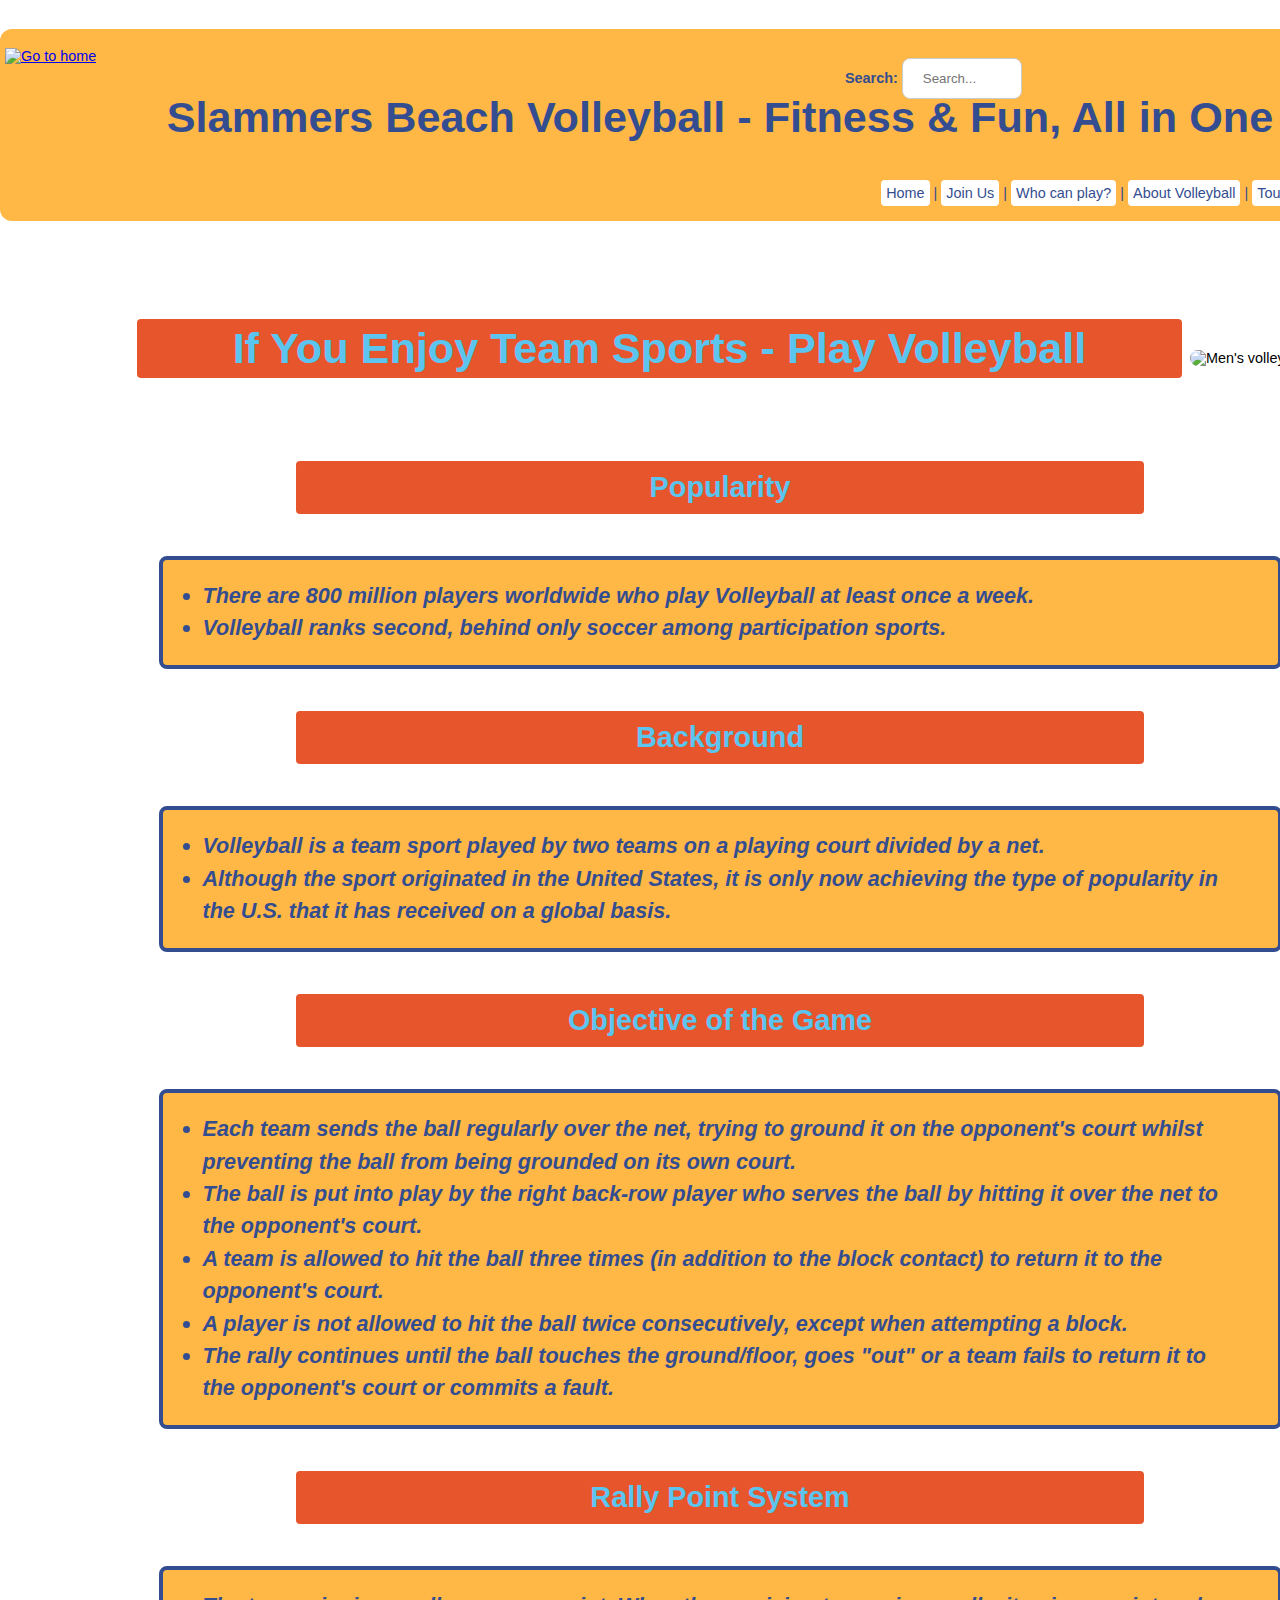
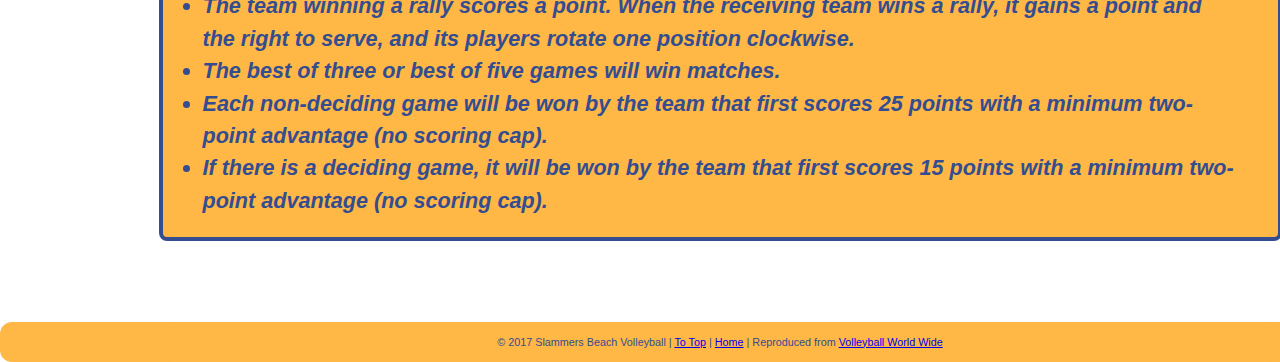
==== commit 0c4bd900: "Update files" ====
--- a/aboutvolleyball.html
+++ b/aboutvolleyball.html
@@ -71,11 +71,12 @@
             two-point advantage (no scoring cap).
         </li>
     </ul>
-    <p>Reproduced from http://www.volleyball.org/whatis.html</p>
 </div>
 <div id="footer">
     <p>&copy; 2017 Slammers Beach Volleyball | <a href="#" target="_self">To Top</a> | <a href="index.html"
-                                                                                          target="_self">Home</a></p>
+                                                                                          target="_self">Home</a> |
+        Reproduced from <a href="http://www.volleyball.org/whatis">Volleyball World Wide</a>
+    </p>
 </div>
 </body>
 </html>
--- a/mainstyle.css
+++ b/mainstyle.css
@@ -277,7 +277,10 @@
     text-align: left;
     line-height: 1em;
     padding: 30px;
+    width: 75%;
     align-items: left;
+    margin-left: auto;
+    margin-right: auto;
     margin-top: 1em;
     margin-bottom: 2em;
     border-radius: 12px;
@@ -321,7 +324,7 @@
     margin-left: auto;
     margin-right: auto;
     text-align: center;
-    border: 4px white;
+    border: 4px white solid;
     border-radius: 8px;
     margin-bottom: 2em;
 }
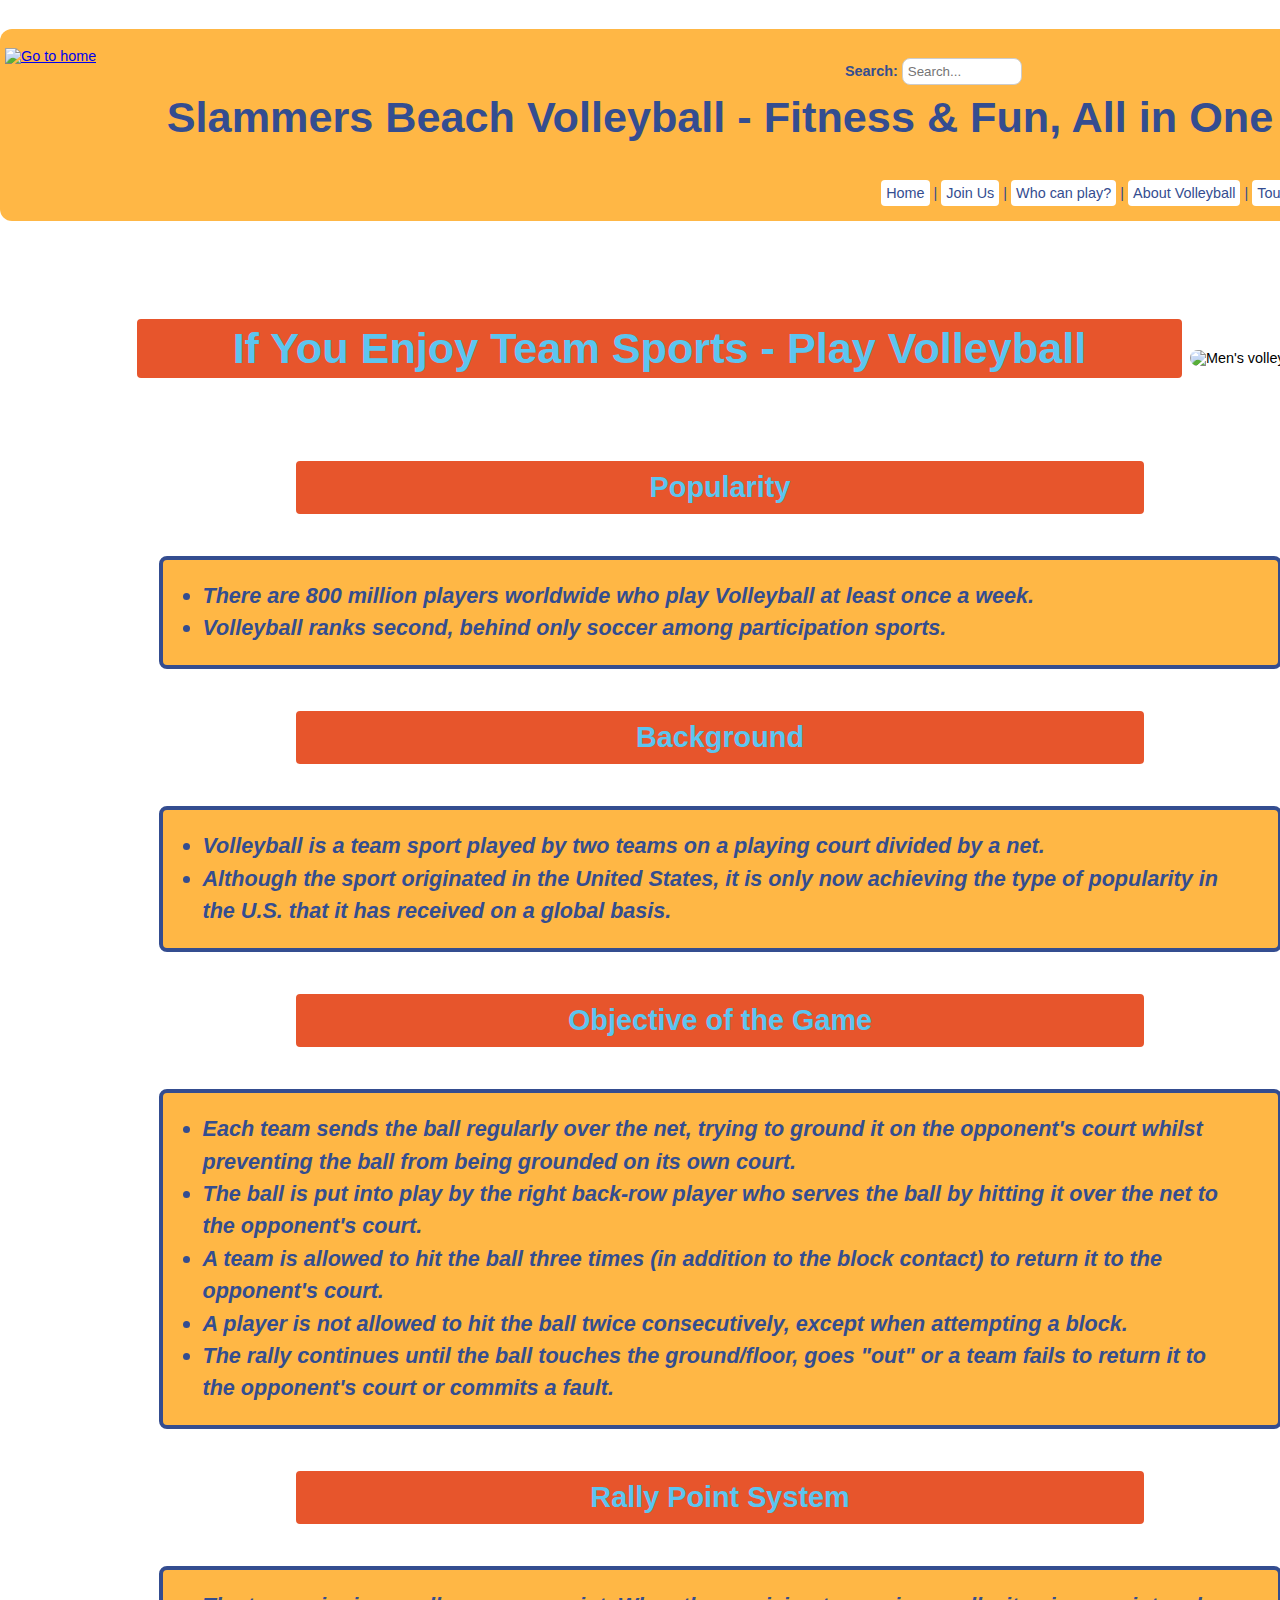
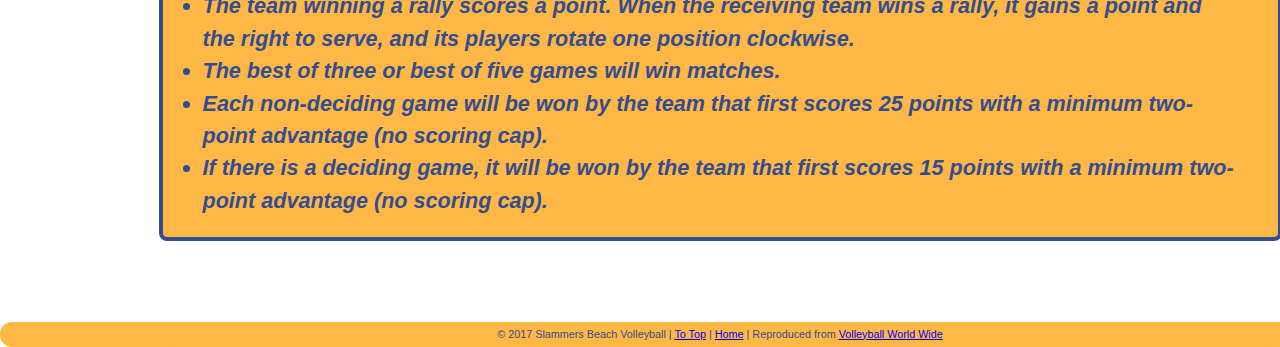
==== commit 2a7ce723: "Update files" ====
--- a/aboutvolleyball.html
+++ b/aboutvolleyball.html
@@ -27,8 +27,8 @@
 </div>
 <div class="netbackground">
     <h2>If You Enjoy Team Sports - Play Volleyball</h2>
-    <img src="images/spike.jpg" class="imageAboutVolleyball" title="Men's Volleyball" alt="Men's volleyball"
-         width="1432" height="1002"/>
+    <img src="images/spikesmall.jpg" class="imageAboutVolleyball" title="Men's Volleyball" alt="Men's volleyball"
+         width="709" height="496"/>
     <h4>Popularity</h4>
     <ul class="list">
         <li>There are 800 million players worldwide who play Volleyball at least once a week.</li>
--- a/mainstyle.css
+++ b/mainstyle.css
@@ -136,11 +136,12 @@
 p {
     display: block;
     align-items: center;
-    line-height: 1em;
+    line-height: 0.5em;
     font-size: 1.25em;
-    color: #344D90;    background: #FFB745;
-    width: 75%;
-    padding: 15px;
+    color: #344D90; 
+	background: #FFB745;
+    width: 75%;
+    padding: 10px;
     margin-left: auto;
     margin-right: auto;
     border-radius: 6px;
@@ -154,7 +155,7 @@
     margin-left: auto;
     margin-right: auto;
     border-radius: 8px;
-    padding: 30px;
+    padding: 20px;
     width: 75%;
 }
 
@@ -165,7 +166,7 @@
 
 form.register legend {
     font-weight: bold;
-    font-size: 2em;
+    font-size: 1.5em;
 }
 
 form.register label {
@@ -203,7 +204,7 @@
 /* input styles */
 input[type=text], select {
     width: 40%;
-    padding: 12px 20px;
+    padding: 5px 5px;
     margin: 8px 0;
     display: inline-block;
     border: 1px solid #ccc;
@@ -298,7 +299,7 @@
     border: none;
     padding: 30px;
     text-align: center;
-    background-image: url("images/sand.jpg");
+    background-image: url("images/sand5.jpg");
     border-radius: 12px;
     margin-bottom: 2em;
 }
@@ -314,7 +315,7 @@
     border: 40px;
     padding: 30px;
     text-align: center;
-    background-image: url("images/beachNet.jpg");
+    background-image: url("images/beachNet3.jpg");
     border-radius: 12px;
     margin-bottom: 2em;
 }
@@ -326,6 +327,7 @@
     text-align: center;
     border: 4px white solid;
     border-radius: 8px;
+    padding: 30px;
     margin-bottom: 2em;
 }
 
@@ -338,9 +340,9 @@
     background-color: #E7552C;
     border: 4px solid white;
     padding: 16px 32px;
+    text-decoration: none;
     text-align: center;
     align-items: center;
-    text-decoration: none;
     font-size: 40px;
     font-weight: 800;
     width: 600px;
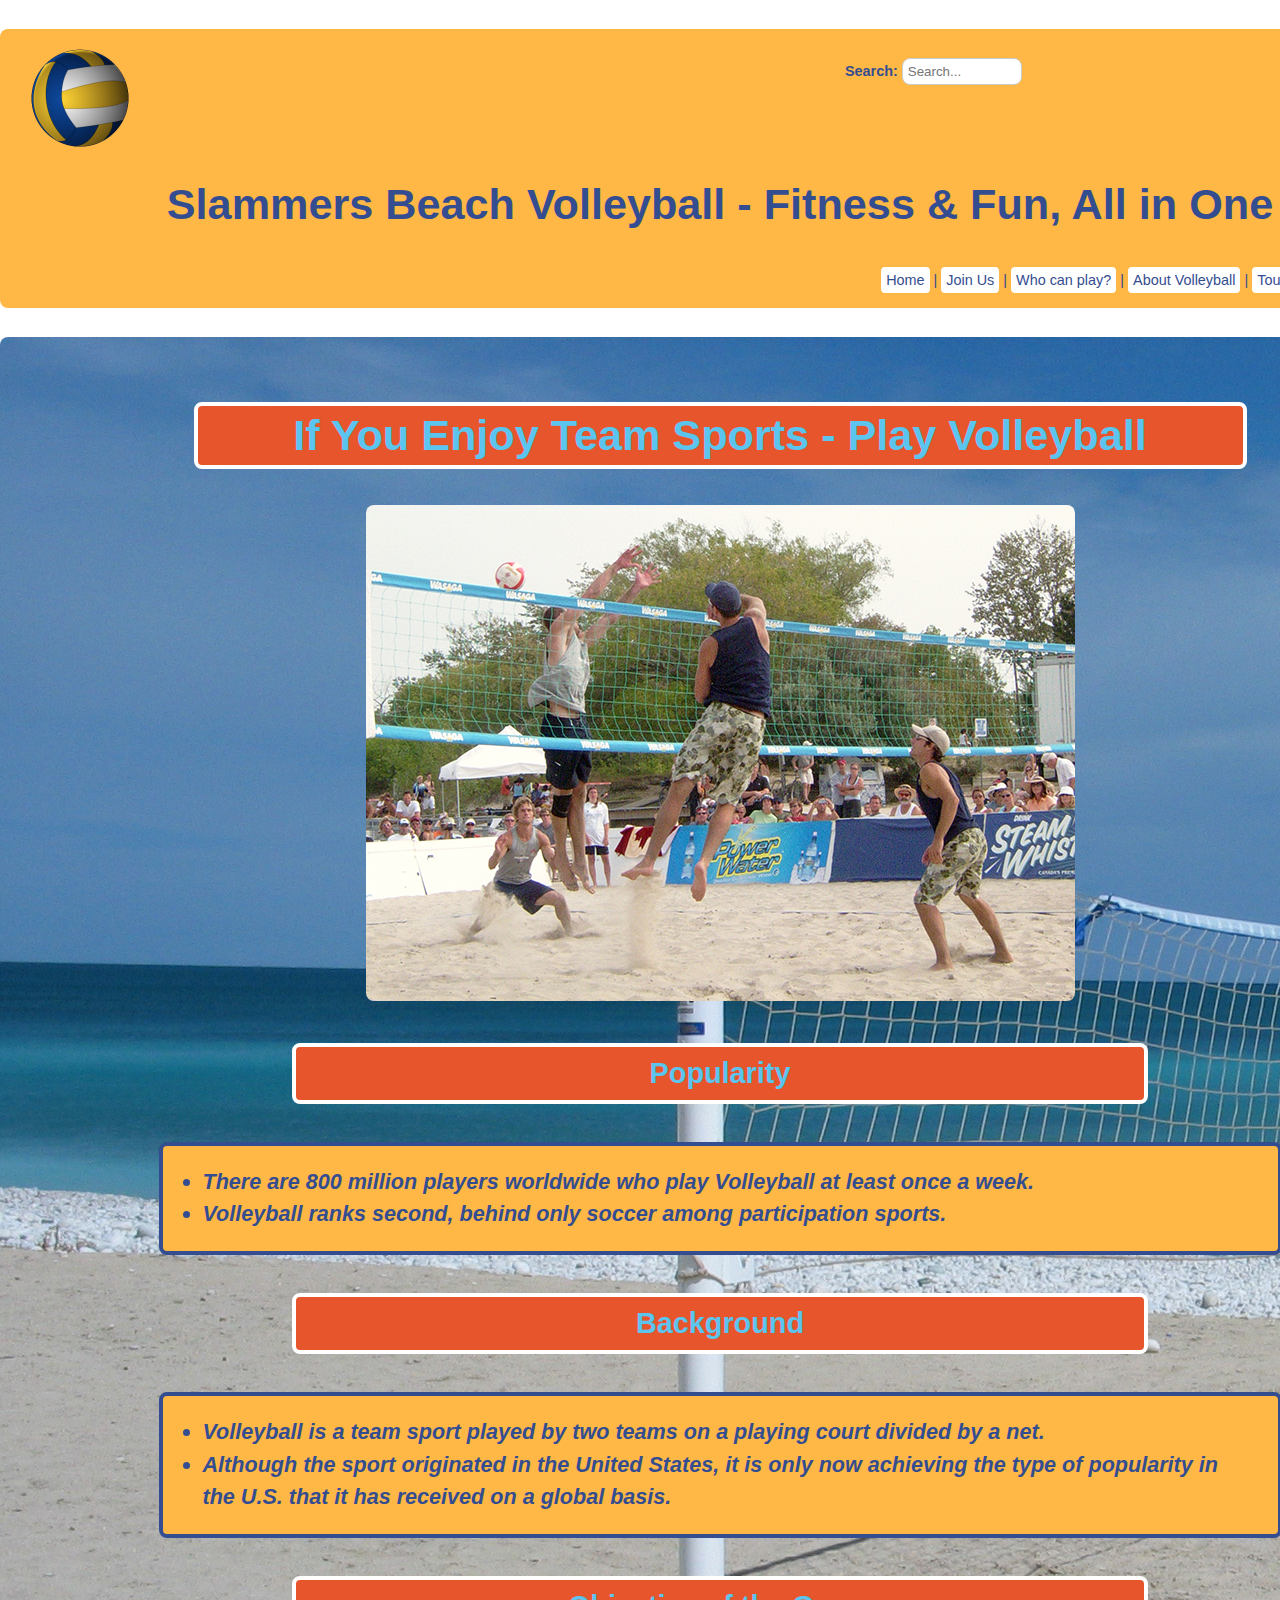
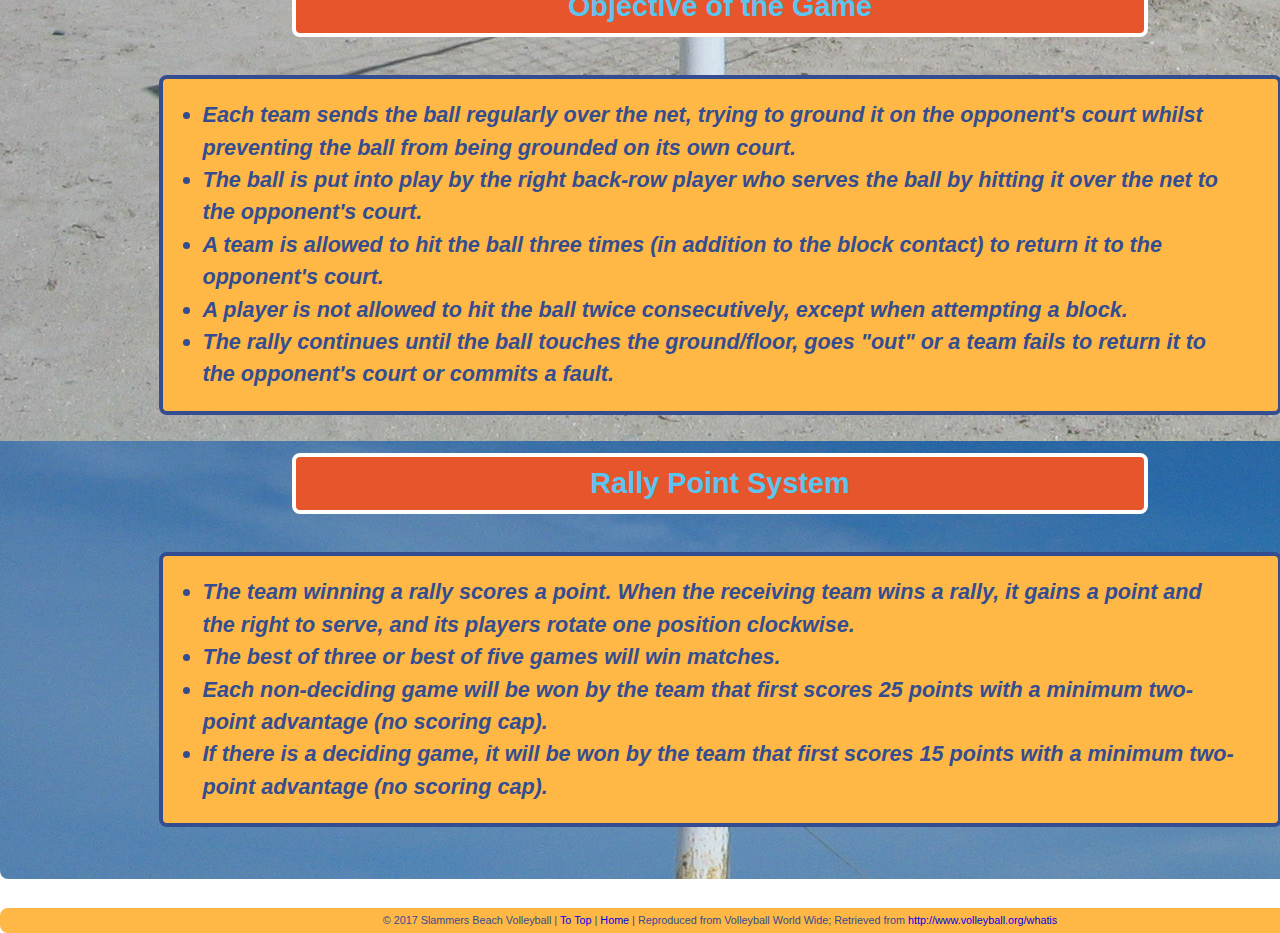
==== commit 512f5b45: "Update files" ====
--- a/aboutvolleyball.html
+++ b/aboutvolleyball.html
@@ -75,7 +75,7 @@
 <div id="footer">
     <p>&copy; 2017 Slammers Beach Volleyball | <a href="#" target="_self">To Top</a> | <a href="index.html"
                                                                                           target="_self">Home</a> |
-        Reproduced from <a href="http://www.volleyball.org/whatis">Volleyball World Wide</a>
+        Reproduced from Volleyball World Wide; Retrieved from <a href="http://www.volleyball.org/whatis">http://www.volleyball.org/whatis</a>
     </p>
 </div>
 </body>
--- a/mainstyle.css
+++ b/mainstyle.css
@@ -6,13 +6,12 @@
     font-family: lato, arial, helvetica, sans-serif;
     font-size: 90%;
     width: 1152px;
-    height: 864px;
-    /* background-image: url("images/sand.jpg");*/
+    height: 864px;	
 }
 
 /* nav styles */
 nav {
-    padding: 1em 2em; /* padding of 2em top & bottom and 2em left & right */
+    padding: 1em 2em; 
     color: #344D90;
     text-align: right;
 }
@@ -33,7 +32,7 @@
     border-radius: 4px;
 }
 
-nav a:visited { /* looks for any "a' element that has been clicked on by the user */
+nav a:visited { 
     color: #00c4cc;
 }
 
@@ -47,6 +46,12 @@
 
 nav a:active {
     color: deepskyblue
+}
+
+/* link styles */
+
+a {
+ text-decoration:none;
 }
 
 /* heading styles */
@@ -79,7 +84,7 @@
     font-weight: bold;
     width: 100%;
     padding: 5px;
-    border-radius: 8px;
+	border-radius: 8px;
 }
 
 h4 {
@@ -93,8 +98,8 @@
     margin-left: auto;
     margin-right: auto;
     border: 4px white solid;
-    border-radius: 8px;
-}
+	border-radius: 8px;
+    }
 
 h5 {
     font-size: 2em;
@@ -144,7 +149,7 @@
     padding: 10px;
     margin-left: auto;
     margin-right: auto;
-    border-radius: 6px;
+    border-radius: 8px;
 }
 
 /* form styles */
@@ -241,7 +246,7 @@
     margin-bottom: 2em;
     background: #FFB745;
     text-align: left;
-    border-radius: 12px;
+    border-radius: 8px;
     padding: 5px;
 }
 
@@ -280,11 +285,8 @@
     padding: 30px;
     width: 75%;
     align-items: left;
-    margin-left: auto;
-    margin-right: auto;
-    margin-top: 1em;
-    margin-bottom: 2em;
-    border-radius: 12px;
+    margin: 1em auto 2em;
+    border-radius: 8px;
 }
 
 .imageAboutVolleyball {
@@ -300,7 +302,7 @@
     padding: 30px;
     text-align: center;
     background-image: url("images/sand5.jpg");
-    border-radius: 12px;
+    border-radius: 8px;
     margin-bottom: 2em;
 }
 
@@ -316,7 +318,7 @@
     padding: 30px;
     text-align: center;
     background-image: url("images/beachNet3.jpg");
-    border-radius: 12px;
+    border-radius: 8px;
     margin-bottom: 2em;
 }
 
@@ -346,7 +348,7 @@
     font-size: 40px;
     font-weight: 800;
     width: 600px;
-    border-radius: 12px;
+    border-radius: 8px;
 }
 
 .button {
@@ -431,6 +433,6 @@
     font-size: 0.6em;
     text-align: center;
     align-items: center;
-    border-radius: 12px;
-    margin-bottom: 2em;
-}
+    border-radius: 8px;
+    margin-bottom: 2em;
+}
